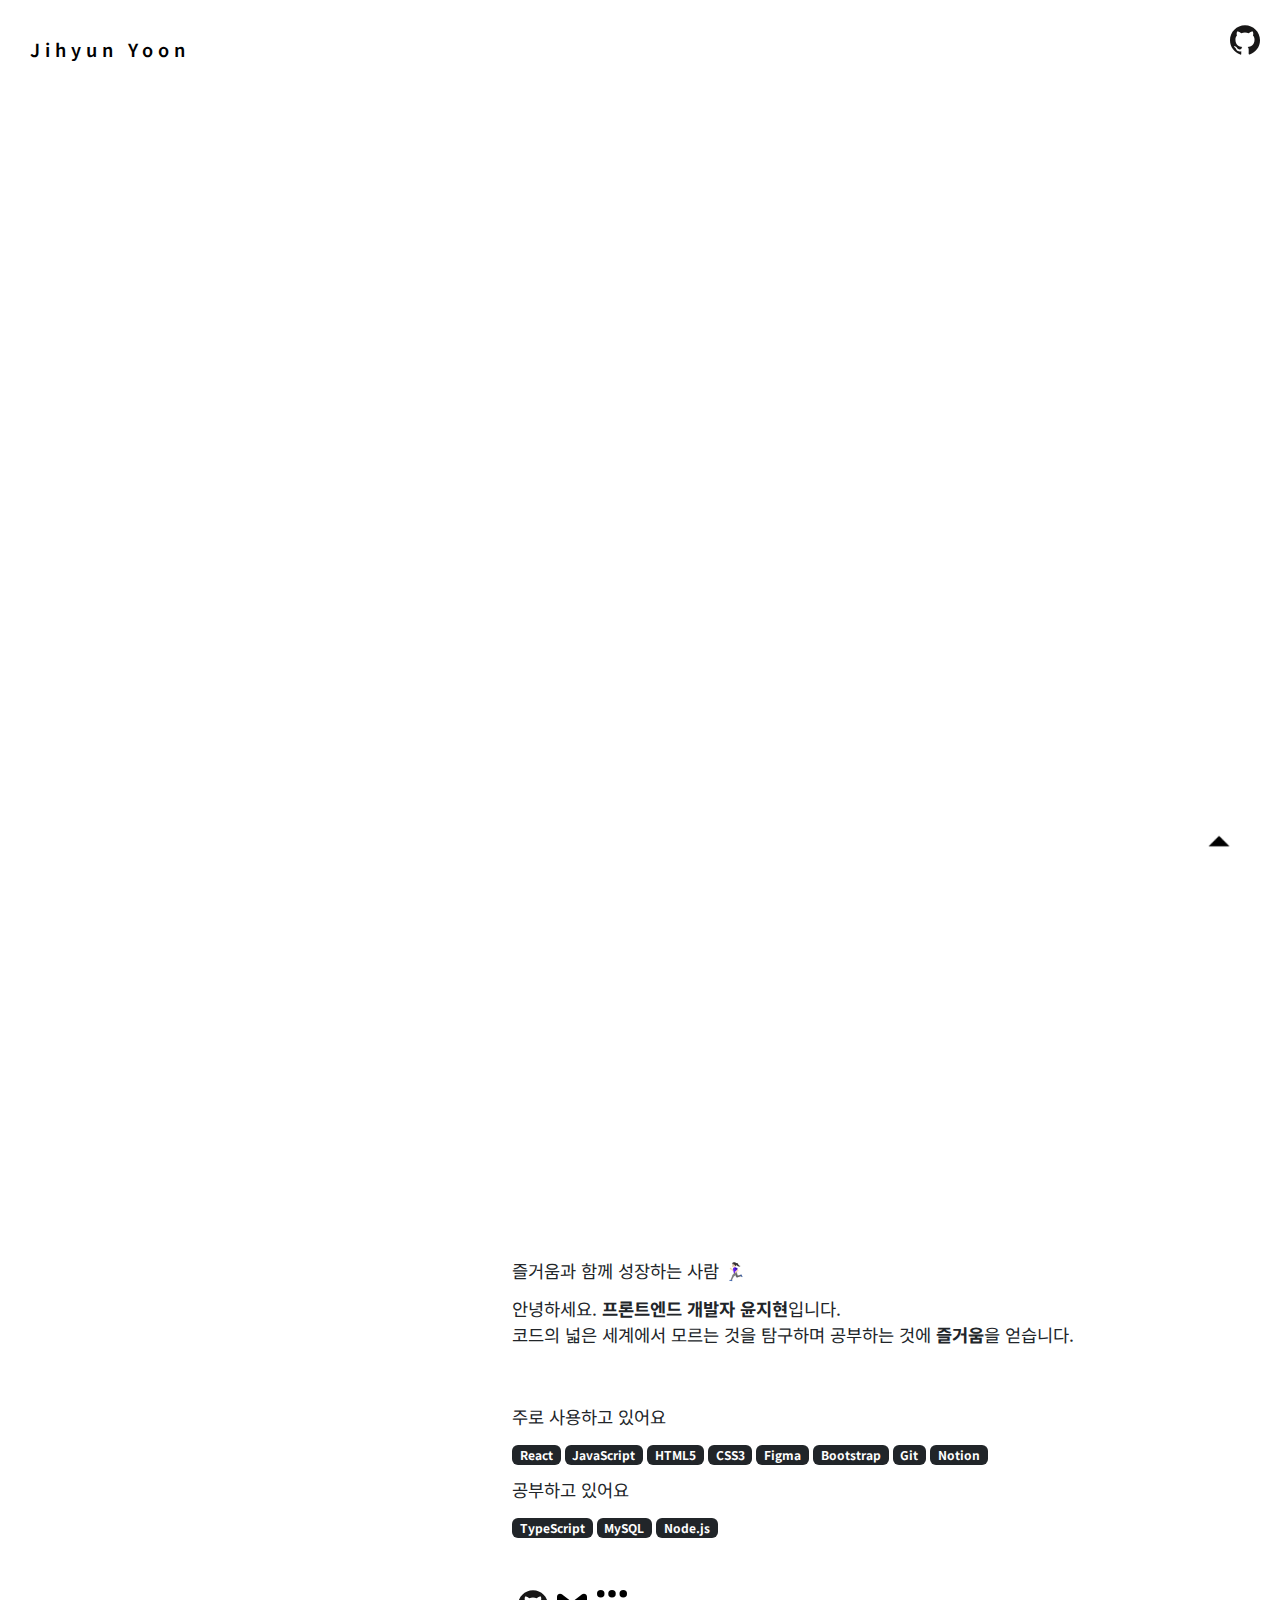
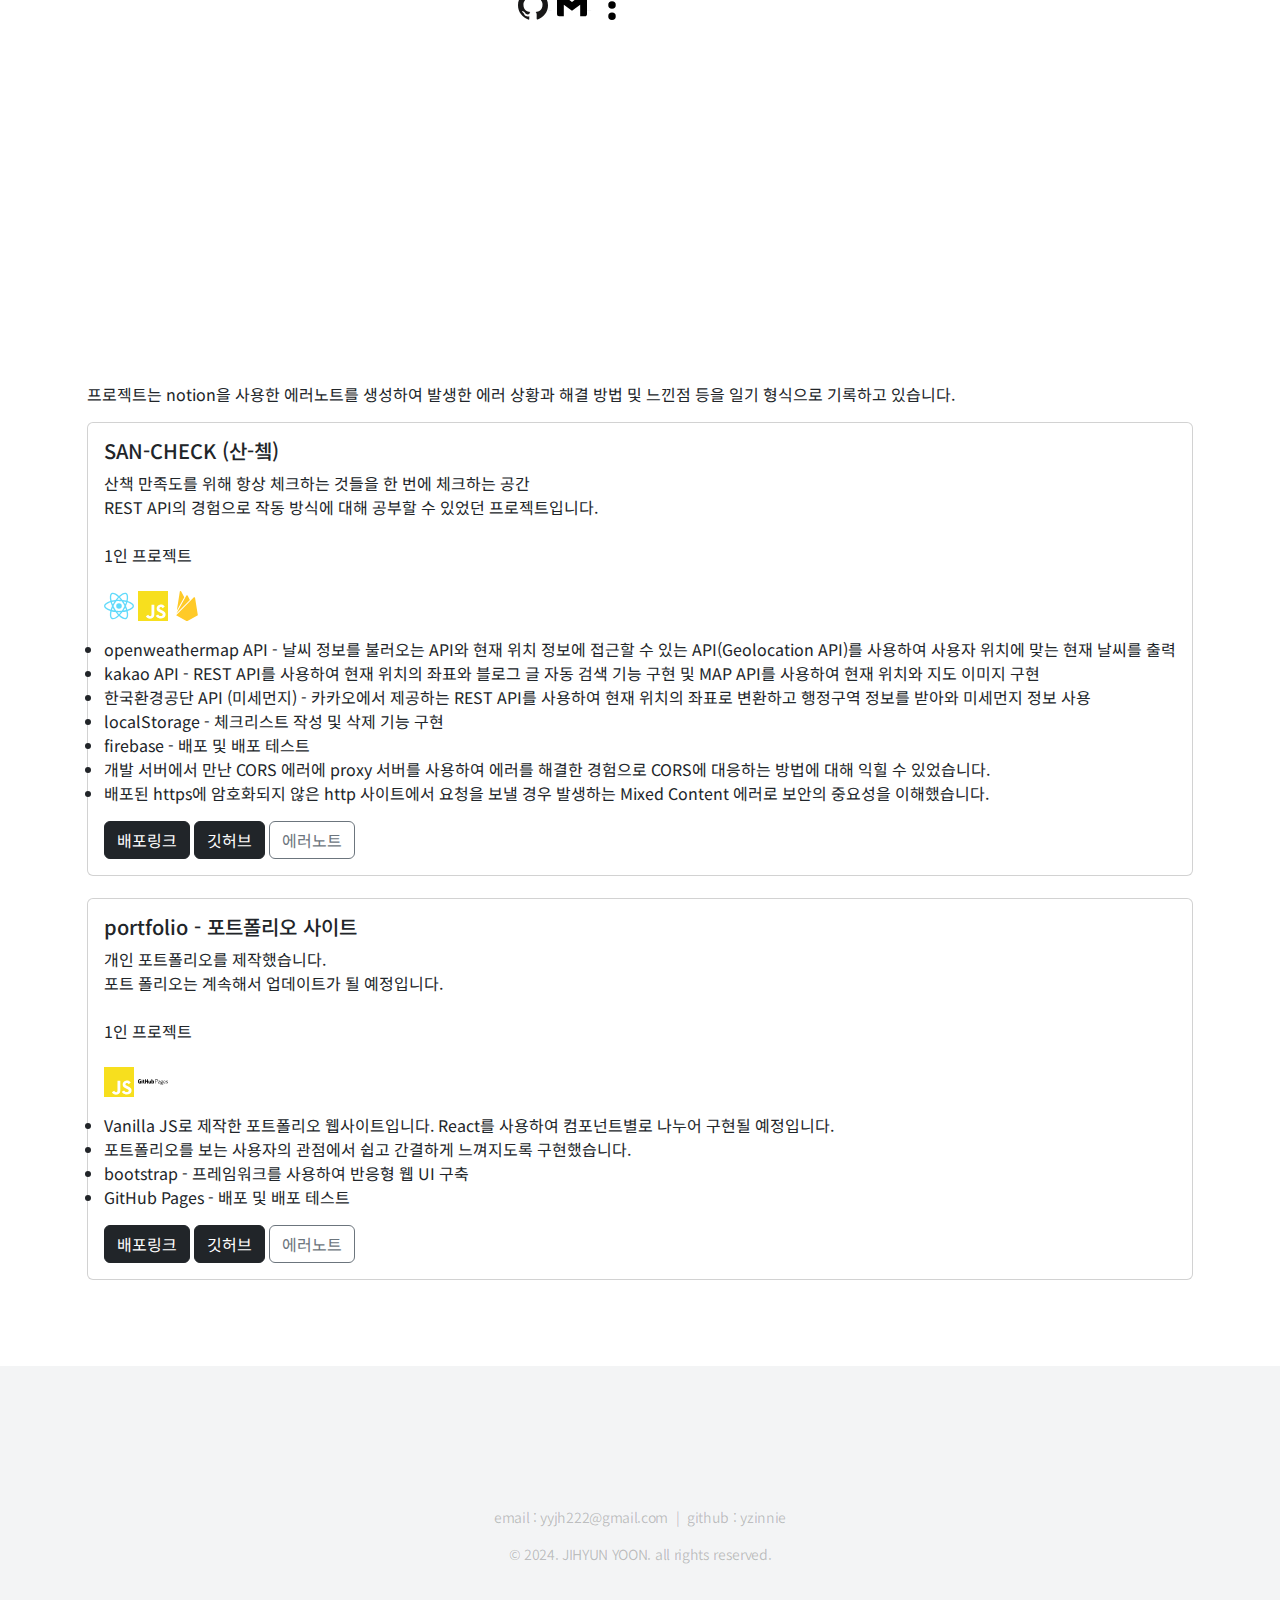
==== index.html @ cc46138b "💾 UPDATE - class 이름 수정" ====
<!DOCTYPE html>
<html lang="ko">
  <head>
    <meta charset="UTF-8" />
    <meta name="viewport" content="width=device-width, initial-scale=1.0" />
    <title>윤지현 포트폴리오</title>
    <link
      href="https://cdn.jsdelivr.net/npm/bootstrap@5.3.3/dist/css/bootstrap.min.css"
      rel="stylesheet"
      integrity="sha384-QWTKZyjpPEjISv5WaRU9OFeRpok6YctnYmDr5pNlyT2bRjXh0JMhjY6hW+ALEwIH"
      crossorigin="anonymous"
    />
    <link rel="stylesheet" href="./index.css" />
  </head>
  <body>
    <header class="header">
      <div id="header-main">
        <h1>
          <a href="./index.html">Jihyun Yoon</a>
        </h1>
      </div>
      <div id="menu">
        <ul>
          <li>
            <a href="https://github.com/yzinnie">
              <img src="./imgs/github-color.svg" alt="github-icon"
            /></a>
          </li>
        </ul>
      </div>
    </header>
    <div class="main">
      <div class="hello">
        <span>
          <h2>
            안녕하세요 👋🏻 <br /><br />
            프론트엔드 개발자 <br /><br />윤지현입니다 👩🏻‍💻
          </h2>
        </span>
      </div>

      <div id="info">
        <section>
          <h2>I am</h2>
          <p>즐거움과 함께 성장하는 사람 🏃🏻‍♀️</p>
          <p>
            안녕하세요. <b>프론트엔드 개발자 윤지현</b>입니다. <br />
            코드의 넓은 세계에서 모르는 것을 탐구하며 공부하는 것에
            <b>즐거움</b>을 얻습니다.
            <br />
          </p>
          <h2>skills</h2>
          <p>주로 사용하고 있어요</p>
          <span class="badge text-bg-dark">React</span>
          <span class="badge text-bg-dark">JavaScript</span>
          <span class="badge text-bg-dark">HTML5</span>
          <span class="badge text-bg-dark">CSS3</span>
          <span class="badge text-bg-dark">Figma</span>
          <span class="badge text-bg-dark">Bootstrap</span>
          <span class="badge text-bg-dark">Git</span>
          <span class="badge text-bg-dark">Notion</span>

          <p>공부하고 있어요</p>
          <span class="badge text-bg-dark">TypeScript</span>
          <span class="badge text-bg-dark">MySQL</span>
          <span class="badge text-bg-dark">Node.js</span>

          <h2>contact</h2>
          <a href="https://github.com/yzinnie">
            <svg
              fill="#181717"
              role="img"
              viewBox="0 0 24 24"
              xmlns="http://www.w3.org/2000/svg"
            >
              <title>GitHub</title>
              <path
                d="M12 .297c-6.63 0-12 5.373-12 12 0 5.303 3.438 9.8 8.205 11.385.6.113.82-.258.82-.577 0-.285-.01-1.04-.015-2.04-3.338.724-4.042-1.61-4.042-1.61C4.422 18.07 3.633 17.7 3.633 17.7c-1.087-.744.084-.729.084-.729 1.205.084 1.838 1.236 1.838 1.236 1.07 1.835 2.809 1.305 3.495.998.108-.776.417-1.305.76-1.605-2.665-.3-5.466-1.332-5.466-5.93 0-1.31.465-2.38 1.235-3.22-.135-.303-.54-1.523.105-3.176 0 0 1.005-.322 3.3 1.23.96-.267 1.98-.399 3-.405 1.02.006 2.04.138 3 .405 2.28-1.552 3.285-1.23 3.285-1.23.645 1.653.24 2.873.12 3.176.765.84 1.23 1.91 1.23 3.22 0 4.61-2.805 5.625-5.475 5.92.42.36.81 1.096.81 2.22 0 1.606-.015 2.896-.015 3.286 0 .315.21.69.825.57C20.565 22.092 24 17.592 24 12.297c0-6.627-5.373-12-12-12"
              />
            </svg>
          </a>
          <a href="mailto:yyjh222@gmail.com">
            <svg
              role="img"
              viewBox="0 0 24 24"
              xmlns="http://www.w3.org/2000/svg"
            >
              <title>Gmail</title>
              <path
                d="M24 5.457v13.909c0 .904-.732 1.636-1.636 1.636h-3.819V11.73L12 16.64l-6.545-4.91v9.273H1.636A1.636 1.636 0 0 1 0 19.366V5.457c0-2.023 2.309-3.178 3.927-1.964L5.455 4.64 12 9.548l6.545-4.91 1.528-1.145C21.69 2.28 24 3.434 24 5.457z"
              />
            </svg>
          </a>
          <a href="https://jinnie222.tistory.com/">
            <svg
              role="img"
              viewBox="0 0 24 24"
              xmlns="http://www.w3.org/2000/svg"
            >
              <title>Tistory</title>
              <path
                d="M0 3a3 3 0 1 0 6 0 3 3 0 0 0-6 0m9 18a3 3 0 1 0 6 0 3 3 0 0 0-6 0m0-9a3 3 0 1 0 6 0 3 3 0 0 0-6 0m0-9a3 3 0 1 0 6 0 3 3 0 0 0-6 0m9 0a3 3 0 1 0 6 0 3 3 0 0 0-6 0"
              />
            </svg>
          </a>
        </section>
      </div>

      <div id="project">
        <span>
          <h2>projects</h2>
          <br />
          <p>
            프로젝트는 notion을 사용한 에러노트를 생성하여 발생한 에러 상황과
            해결 방법 및 느낀점 등을 일기 형식으로 기록하고 있습니다.
          </p>
          <span id="card" class="card" style="width: 18rem flex-direction-row">
            <span class="card-body">
              <h5 class="card-title">SAN-CHECK (산-쳌)</h5>
              <p class="card-text">
                산책 만족도를 위해 항상 체크하는 것들을 한 번에 체크하는 공간
                <br />
                REST API의 경험으로 작동 방식에 대해 공부할 수 있었던
                프로젝트입니다.
                <br />
                <br />
                1인 프로젝트
                <br />
                <br />
                <svg
                  fill="#61DAFB"
                  role="img"
                  viewBox="0 0 24 24"
                  xmlns="http://www.w3.org/2000/svg"
                >
                  <title>React</title>
                  <path
                    d="M14.23 12.004a2.236 2.236 0 0 1-2.235 2.236 2.236 2.236 0 0 1-2.236-2.236 2.236 2.236 0 0 1 2.235-2.236 2.236 2.236 0 0 1 2.236 2.236zm2.648-10.69c-1.346 0-3.107.96-4.888 2.622-1.78-1.653-3.542-2.602-4.887-2.602-.41 0-.783.093-1.106.278-1.375.793-1.683 3.264-.973 6.365C1.98 8.917 0 10.42 0 12.004c0 1.59 1.99 3.097 5.043 4.03-.704 3.113-.39 5.588.988 6.38.32.187.69.275 1.102.275 1.345 0 3.107-.96 4.888-2.624 1.78 1.654 3.542 2.603 4.887 2.603.41 0 .783-.09 1.106-.275 1.374-.792 1.683-3.263.973-6.365C22.02 15.096 24 13.59 24 12.004c0-1.59-1.99-3.097-5.043-4.032.704-3.11.39-5.587-.988-6.38-.318-.184-.688-.277-1.092-.278zm-.005 1.09v.006c.225 0 .406.044.558.127.666.382.955 1.835.73 3.704-.054.46-.142.945-.25 1.44-.96-.236-2.006-.417-3.107-.534-.66-.905-1.345-1.727-2.035-2.447 1.592-1.48 3.087-2.292 4.105-2.295zm-9.77.02c1.012 0 2.514.808 4.11 2.28-.686.72-1.37 1.537-2.02 2.442-1.107.117-2.154.298-3.113.538-.112-.49-.195-.964-.254-1.42-.23-1.868.054-3.32.714-3.707.19-.09.4-.127.563-.132zm4.882 3.05c.455.468.91.992 1.36 1.564-.44-.02-.89-.034-1.345-.034-.46 0-.915.01-1.36.034.44-.572.895-1.096 1.345-1.565zM12 8.1c.74 0 1.477.034 2.202.093.406.582.802 1.203 1.183 1.86.372.64.71 1.29 1.018 1.946-.308.655-.646 1.31-1.013 1.95-.38.66-.773 1.288-1.18 1.87-.728.063-1.466.098-2.21.098-.74 0-1.477-.035-2.202-.093-.406-.582-.802-1.204-1.183-1.86-.372-.64-.71-1.29-1.018-1.946.303-.657.646-1.313 1.013-1.954.38-.66.773-1.286 1.18-1.868.728-.064 1.466-.098 2.21-.098zm-3.635.254c-.24.377-.48.763-.704 1.16-.225.39-.435.782-.635 1.174-.265-.656-.49-1.31-.676-1.947.64-.15 1.315-.283 2.015-.386zm7.26 0c.695.103 1.365.23 2.006.387-.18.632-.405 1.282-.66 1.933-.2-.39-.41-.783-.64-1.174-.225-.392-.465-.774-.705-1.146zm3.063.675c.484.15.944.317 1.375.498 1.732.74 2.852 1.708 2.852 2.476-.005.768-1.125 1.74-2.857 2.475-.42.18-.88.342-1.355.493-.28-.958-.646-1.956-1.1-2.98.45-1.017.81-2.01 1.085-2.964zm-13.395.004c.278.96.645 1.957 1.1 2.98-.45 1.017-.812 2.01-1.086 2.964-.484-.15-.944-.318-1.37-.5-1.732-.737-2.852-1.706-2.852-2.474 0-.768 1.12-1.742 2.852-2.476.42-.18.88-.342 1.356-.494zm11.678 4.28c.265.657.49 1.312.676 1.948-.64.157-1.316.29-2.016.39.24-.375.48-.762.705-1.158.225-.39.435-.788.636-1.18zm-9.945.02c.2.392.41.783.64 1.175.23.39.465.772.705 1.143-.695-.102-1.365-.23-2.006-.386.18-.63.406-1.282.66-1.933zM17.92 16.32c.112.493.2.968.254 1.423.23 1.868-.054 3.32-.714 3.708-.147.09-.338.128-.563.128-1.012 0-2.514-.807-4.11-2.28.686-.72 1.37-1.536 2.02-2.44 1.107-.118 2.154-.3 3.113-.54zm-11.83.01c.96.234 2.006.415 3.107.532.66.905 1.345 1.727 2.035 2.446-1.595 1.483-3.092 2.295-4.11 2.295-.22-.005-.406-.05-.553-.132-.666-.38-.955-1.834-.73-3.703.054-.46.142-.944.25-1.438zm4.56.64c.44.02.89.034 1.345.034.46 0 .915-.01 1.36-.034-.44.572-.895 1.095-1.345 1.565-.455-.47-.91-.993-1.36-1.565z"
                  />
                </svg>
                <svg
                  fill="#F7DF1E"
                  role="img"
                  viewBox="0 0 24 24"
                  xmlns="http://www.w3.org/2000/svg"
                >
                  <title>JavaScript</title>
                  <path
                    d="M0 0h24v24H0V0zm22.034 18.276c-.175-1.095-.888-2.015-3.003-2.873-.736-.345-1.554-.585-1.797-1.14-.091-.33-.105-.51-.046-.705.15-.646.915-.84 1.515-.66.39.12.75.42.976.9 1.034-.676 1.034-.676 1.755-1.125-.27-.42-.404-.601-.586-.78-.63-.705-1.469-1.065-2.834-1.034l-.705.089c-.676.165-1.32.525-1.71 1.005-1.14 1.291-.811 3.541.569 4.471 1.365 1.02 3.361 1.244 3.616 2.205.24 1.17-.87 1.545-1.966 1.41-.811-.18-1.26-.586-1.755-1.336l-1.83 1.051c.21.48.45.689.81 1.109 1.74 1.756 6.09 1.666 6.871-1.004.029-.09.24-.705.074-1.65l.046.067zm-8.983-7.245h-2.248c0 1.938-.009 3.864-.009 5.805 0 1.232.063 2.363-.138 2.711-.33.689-1.18.601-1.566.48-.396-.196-.597-.466-.83-.855-.063-.105-.11-.196-.127-.196l-1.825 1.125c.305.63.75 1.172 1.324 1.517.855.51 2.004.675 3.207.405.783-.226 1.458-.691 1.811-1.411.51-.93.402-2.07.397-3.346.012-2.054 0-4.109 0-6.179l.004-.056z"
                  />
                </svg>
                <svg
                  fill="#FFCA28"
                  role="img"
                  viewBox="0 0 24 24"
                  xmlns="http://www.w3.org/2000/svg"
                >
                  <title>Firebase</title>
                  <path
                    d="M3.89 15.672L6.255.461A.542.542 0 017.27.288l2.543 4.771zm16.794 3.692l-2.25-14a.54.54 0 00-.919-.295L3.316 19.365l7.856 4.427a1.621 1.621 0 001.588 0zM14.3 7.147l-1.82-3.482a.542.542 0 00-.96 0L3.53 17.984z"
                  />
                </svg>
                <li>
                  openweathermap API - 날씨 정보를 불러오는 API와 현재 위치
                  정보에 접근할 수 있는 API(Geolocation API)를 사용하여 사용자
                  위치에 맞는 현재 날씨를 출력
                </li>
                <li>
                  kakao API - REST API를 사용하여 현재 위치의 좌표와 블로그 글
                  자동 검색 기능 구현 및 MAP API를 사용하여 현재 위치와 지도
                  이미지 구현
                </li>
                <li>
                  한국환경공단 API (미세먼지) - 카카오에서 제공하는 REST API를
                  사용하여 현재 위치의 좌표로 변환하고 행정구역 정보를 받아와
                  미세먼지 정보 사용
                </li>
                <li>localStorage - 체크리스트 작성 및 삭제 기능 구현</li>
                <li>firebase - 배포 및 배포 테스트</li>
                <li>
                  개발 서버에서 만난 CORS 에러에 proxy 서버를 사용하여 에러를
                  해결한 경험으로 CORS에 대응하는 방법에 대해 익힐 수
                  있었습니다.
                </li>
                <li>
                  배포된 https에 암호화되지 않은 http 사이트에서 요청을 보낼
                  경우 발생하는 Mixed Content 에러로 보안의 중요성을
                  이해했습니다.
                </li>
              </p>
              <a href="https://san-check.web.app/" class="btn btn-dark"
                >배포링크</a
              >
              <a
                href="https://github.com/yzinnie/SAN-CHECK"
                class="btn btn-dark"
                >깃허브</a
              >
              <a
                href="https://yyjh222.notion.site/SAN-CHECK-7f7bf17ec21641469f3942ad3ee4b576?pvs=4"
                class="btn btn-outline-secondary"
                disabled
                >에러노트</a
              >
            </span>
          </span>

          <span id="card" class="card" style="width: 18rem flex-direction-row">
            <span class="card-body">
              <h5 class="card-title">portfolio - 포트폴리오 사이트</h5>
              <p class="card-text">
                개인 포트폴리오를 제작했습니다.
                <br />
                포트 폴리오는 계속해서 업데이트가 될 예정입니다.
                <br />
                <br />
                1인 프로젝트
                <br />
                <br />
                <svg
                  fill="#F7DF1E"
                  role="img"
                  viewBox="0 0 24 24"
                  xmlns="http://www.w3.org/2000/svg"
                >
                  <title>JavaScript</title>
                  <path
                    d="M0 0h24v24H0V0zm22.034 18.276c-.175-1.095-.888-2.015-3.003-2.873-.736-.345-1.554-.585-1.797-1.14-.091-.33-.105-.51-.046-.705.15-.646.915-.84 1.515-.66.39.12.75.42.976.9 1.034-.676 1.034-.676 1.755-1.125-.27-.42-.404-.601-.586-.78-.63-.705-1.469-1.065-2.834-1.034l-.705.089c-.676.165-1.32.525-1.71 1.005-1.14 1.291-.811 3.541.569 4.471 1.365 1.02 3.361 1.244 3.616 2.205.24 1.17-.87 1.545-1.966 1.41-.811-.18-1.26-.586-1.755-1.336l-1.83 1.051c.21.48.45.689.81 1.109 1.74 1.756 6.09 1.666 6.871-1.004.029-.09.24-.705.074-1.65l.046.067zm-8.983-7.245h-2.248c0 1.938-.009 3.864-.009 5.805 0 1.232.063 2.363-.138 2.711-.33.689-1.18.601-1.566.48-.396-.196-.597-.466-.83-.855-.063-.105-.11-.196-.127-.196l-1.825 1.125c.305.63.75 1.172 1.324 1.517.855.51 2.004.675 3.207.405.783-.226 1.458-.691 1.811-1.411.51-.93.402-2.07.397-3.346.012-2.054 0-4.109 0-6.179l.004-.056z"
                  />
                </svg>
                <svg
                  role="img"
                  viewBox="0 0 24 24"
                  xmlns="http://www.w3.org/2000/svg"
                >
                  <title>GitHub Pages</title>
                  <path
                    d="M14.088 13.126h-.296V9.858h.998c.815 0 1.094.47 1.094.98s-.28.98-1.094.98h-.701v1.308zm0-1.582h.74a.642.642 0 0 0 .733-.705.642.642 0 0 0-.732-.706h-.741zm2.881-.37a1.913 1.913 0 0 0-.653.11v-.262a1.756 1.756 0 0 1 .653-.118c.654 0 .824.297.824.732v1.49h-.17l-.066-.174a1.143 1.143 0 0 1-.657.218.663.663 0 0 1-.763-.702c0-.37.205-.645.776-.68l.575-.035v-.122c0-.318-.113-.457-.519-.457zm-.078.85c-.31.03-.445.192-.445.445 0 .196.048.431.462.431a1.056 1.056 0 0 0 .58-.174v-.758zm1.86.493a.252.252 0 0 0-.083.16c0 .11.053.158.166.17l.74.088c.41.044.598.205.598.584 0 .532-.532.74-1.133.74-.61 0-.976-.178-.976-.657a.609.609 0 0 1 .449-.575v-.005a.321.321 0 0 1-.14-.287.392.392 0 0 1 .166-.297.746.746 0 0 1-.349-.714c0-.449.192-.82.85-.82a1.36 1.36 0 0 1 .349.044h.74v.165l-.365.105a.908.908 0 0 1 .126.505c0 .449-.192.82-.85.82a1.397 1.397 0 0 1-.288-.027zm.127.588c-.288.065-.532.2-.532.48 0 .322.244.413.693.413.435 0 .845-.109.845-.48 0-.221-.105-.309-.37-.34zm.727-1.381c0-.288-.056-.554-.566-.554-.51 0-.567.266-.567.554 0 .288.057.553.567.553.51 0 .566-.266.566-.554zm1.637-.82c.74 0 .828.506.828 1.133v.14h-1.438c.018.379.118.723.61.723a1.665 1.665 0 0 0 .719-.122v.261a1.765 1.765 0 0 1-.719.131c-.736 0-.915-.505-.915-1.133s.179-1.133.915-1.133zm-.61 1.024h1.133c0-.387-.022-.753-.523-.753-.506 0-.597.36-.61.753zm2.601-.052c.619.057.767.266.767.623 0 .336-.213.671-.876.671a2.147 2.147 0 0 1-.649-.109V12.8a1.924 1.924 0 0 0 .654.1c.453 0 .575-.192.575-.397 0-.2-.061-.34-.492-.374-.632-.057-.763-.28-.763-.58 0-.31.2-.645.815-.645a1.627 1.627 0 0 1 .627.11v.26a1.799 1.799 0 0 0-.631-.1c-.432 0-.523.162-.523.376 0 .19.078.29.496.326zm-20.787-.659H1.38a.05.05 0 0 0-.05.05v.522a.05.05 0 0 0 .05.05h.416v.649a1.267 1.267 0 0 1-.351.032c-.305 0-.731-.112-.731-1.048s.443-1.06.86-1.06a1.69 1.69 0 0 1 .614.094.05.05 0 0 0 .06-.05l.12-.504a.047.047 0 0 0-.02-.039 1.715 1.715 0 0 0-.903-.165C.73 9.748 0 10.05 0 11.508s.837 1.675 1.542 1.675a1.736 1.736 0 0 0 .938-.25.043.043 0 0 0 .016-.038v-1.628a.05.05 0 0 0-.05-.05zm5.545-1.294a.05.05 0 0 0-.05-.05H7.34a.05.05 0 0 0-.05.05v1.161h-.936V9.923a.05.05 0 0 0-.05-.05h-.6a.05.05 0 0 0-.05.05v3.145a.05.05 0 0 0 .05.05h.6a.05.05 0 0 0 .05-.05v-1.345h.937l-.002 1.345a.05.05 0 0 0 .05.05h.603a.05.05 0 0 0 .05-.05zm-4.389.412a.388.388 0 1 0-.387.392.39.39 0 0 0 .387-.392zm-.042 2.068v-1.451a.05.05 0 0 0-.05-.05h-.6a.057.057 0 0 0-.051.056v2.08c0 .06.038.079.087.079h.54c.06 0 .074-.03.074-.08zm6.764-1.497h-.597a.05.05 0 0 0-.05.05v1.542a.673.673 0 0 1-.367.11c-.215 0-.272-.097-.272-.307v-1.344a.05.05 0 0 0-.05-.05h-.604a.05.05 0 0 0-.05.05v1.446c0 .626.348.779.828.779a1.398 1.398 0 0 0 .71-.217 1.274 1.274 0 0 0 .022.128.052.052 0 0 0 .044.027l.385-.002a.05.05 0 0 0 .05-.05v-2.112a.05.05 0 0 0-.05-.05zm1.662-.07a1.121 1.121 0 0 0-.569.15V9.923a.05.05 0 0 0-.05-.05h-.602a.05.05 0 0 0-.05.05v3.145a.05.05 0 0 0 .05.05h.418a.05.05 0 0 0 .044-.027.973.973 0 0 0 .025-.144 1.08 1.08 0 0 0 .713.233c.548 0 .862-.278.862-1.248s-.502-1.095-.841-1.095zm-.235 1.771a.716.716 0 0 1-.347-.1v-.996a.793.793 0 0 1 .308-.1c.215-.019.422.046.422.558 0 .54-.094.647-.383.639zm-6.475-1.706h-.45l-.002-.595c0-.023-.011-.034-.037-.034h-.615c-.024 0-.036.01-.036.033v.615l-.33.08a.05.05 0 0 0-.035.048v.387a.05.05 0 0 0 .05.05h.315v.93c0 .692.484.76.812.76a1.375 1.375 0 0 0 .357-.06.046.046 0 0 0 .028-.044l.001-.426a.05.05 0 0 0-.05-.05c-.026 0-.094.01-.163.01-.221 0-.296-.102-.296-.236v-.884h.451a.05.05 0 0 0 .05-.05v-.484a.05.05 0 0 0-.05-.05z"
                  />
                </svg>
                <li>
                  Vanilla JS로 제작한 포트폴리오 웹사이트입니다. React를
                  사용하여 컴포넌트별로 나누어 구현될 예정입니다.
                </li>
                <li>
                  포트폴리오를 보는 사용자의 관점에서 쉽고 간결하게 느껴지도록
                  구현했습니다.
                </li>
                <li>bootstrap - 프레임워크를 사용하여 반응형 웹 UI 구축</li>
                <li>GitHub Pages - 배포 및 배포 테스트</li>
              </p>
              <a href="" class="btn btn-dark">배포링크</a>
              <a
                href="https://github.com/yzinnie/portfolio"
                class="btn btn-dark"
                >깃허브</a
              >
              <a
                href="https://yyjh222.notion.site/portfolio-6dde0b0cf206430b8c2ea227010cffe8?pvs=4"
                class="btn btn-outline-secondary"
                disabled
                >에러노트</a
              >
            </span>
          </span>
        </span>
      </div>
      <footer class="footer">
        <h2>방문해 주시고 마지막까지 읽어주셔서 감사드립니다.</h2>
        <h2>
          새로운 환경과 기술에 도전하며 코드를 작성하면서 느끼는 즐거움을 오래
          간직할 수 있도록 노력하겠습니다.
        </h2>
        <br />
        <p>
          <span>email : yyjh222@gmail.com</span> <i>|</i>
          <span> github : yzinnie</span>
        </p>
        <p>© 2024. JIHYUN YOON. all rights reserved.</p>
      </footer>
    </div>

    <div class="top-btn"></div>
    <script
      src="https://cdn.jsdelivr.net/npm/bootstrap@5.3.3/dist/js/bootstrap.bundle.min.js"
      integrity="sha384-YvpcrYf0tY3lHB60NNkmXc5s9fDVZLESaAA55NDzOxhy9GkcIdslK1eN7N6jIeHz"
      crossorigin="anonymous"
    ></script>
    <script src="./js/main.js"></script>
    <script src="./js/header.js"></script>
  </body>
</html>
---- index.css ----
@import url('https://fonts.googleapis.com/css2?family=Galada&family=Noto+Sans+KR:wght@100..900&display=swap');

* {
  font-family: 'Noto Sans KR', sans-serif;
  font-optical-sizing: auto;
  font-style: normal;
}

h2 {
  transform: translateY(-50%);
  opacity: 0;
  transition: 0.9s;
}

h2.active {
  transform: translateY(0);
  opacity: 1;
}

#info {
  display: block;
  background: url(./imgs/img3.jpg) no-repeat;
  background-attachment: fixed;
  background-size: contain;
  width: 100%;
  height: 100%;
  padding-top: 10%;
}

#info p {
  font-size: 110%;
  margin-top: 2%;
  margin-bottom: 2%;
}

#info h2 {
  font-size: 110%;
  margin-top: 4%;
}

#info section {
  width: fit-content;
  position: absolute;
  left: 40%;
  bottom: 20%;
  text-align: start;
}

#info a {
  color: #f3f4f5;
}

#info svg {
  width: 30px;
  margin-left: 1%;
}

/* ----------- */

.main {
  height: 100vh;
}

.main div {
  display: flex;
  flex-direction: row;
  align-items: center;
  position: relative;
}

#project {
  width: 100%;
  align-items: baseline;
  justify-content: center;
  padding-top: 120px;
  padding-left: 5%;
  padding-right: 5%;
  padding-bottom: 5%;
}

#project h2 {
  font-size: 25px;
}

.card {
  margin-bottom: 2%;
}

.card-text svg {
  width: 30px;
}

/* 헤더 */

.header {
  display: flex;
  flex-direction: row;
  align-items: center;
  justify-content: space-between;
  position: fixed;
  z-index: 100;
  top: 0;
  left: 0;
  width: 100%;
  height: 95px;
  transition: margin-top 0.2s linear 0.1s;
  background-color: #fff;
}

#header-main a {
  display: inline-block;
  letter-spacing: 5px;
  padding: 10px 20px 10px 30px;
  font-size: 18px;
  font-weight: 600;
  text-decoration: none;
  color: #000000;
}

#menu ul {
  list-style: none;
  padding-right: 20px;
}

#menu li img {
  width: 30px;
}

.header.header-hide {
  margin-top: -95px;
}

.hello {
  padding-left: 10%;
  width: 100%;
  height: 100%;
}

/*up버튼*/

.top-btn {
  position: fixed;
  bottom: 40px;
  right: 41px;
  width: 40px;
  height: 40px;
  background: #ffffff00;
  background-size: 50px;
  background-position: center;
  background-image: url('./imgs/menu-up.png');
  cursor: pointer;
}

/*footer*/

.footer {
  padding-top: 60px;
  padding-right: 24px;
  padding-bottom: 85px;
  padding-left: 24px;
  display: block;
  color: #37373a;
  letter-spacing: -0.02em;
  background-color: #f3f4f5;
  text-align: center;
}

.footer i {
  font-style: normal;
  display: inline-block;
  margin: 0 4px;
}

.footer svg {
  width: 30px;
}

.footer h2 {
  font-size: 17px;
}

.footer p {
  font-size: 14px;
  color: rgba(0, 0, 0, 0.23);
}

/* 모드 설정 */
.day {
  background: white;
}

.night {
  background: black;
  color: white;
}

@media (max-width: 480px) {
  #main-image {
    padding-top: 0;
  }
  #main-image section {
    background-color: #ffffffa9;
    font-size: 15px;
    padding: 10%;
    padding-bottom: 150%;
    position: static;
  }
  .footer h2 {
    font-size: 90%;
  }
}
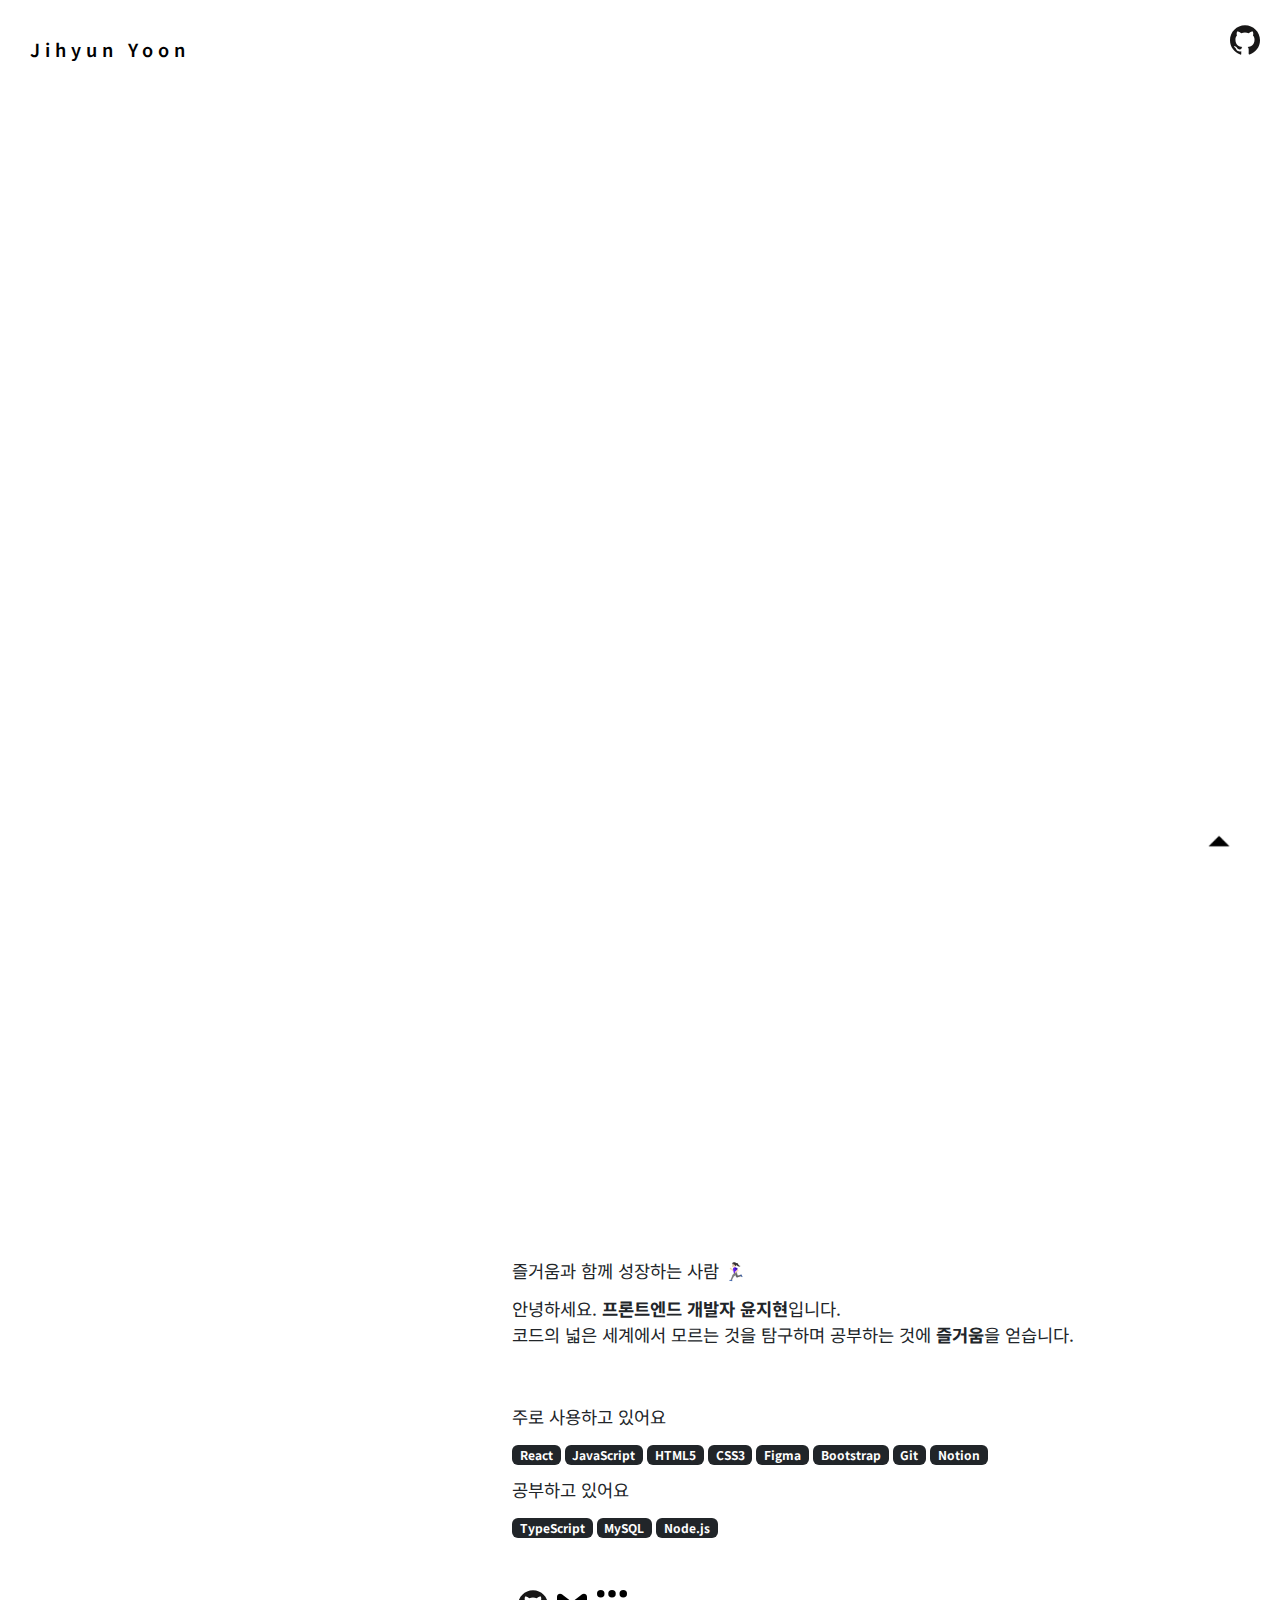
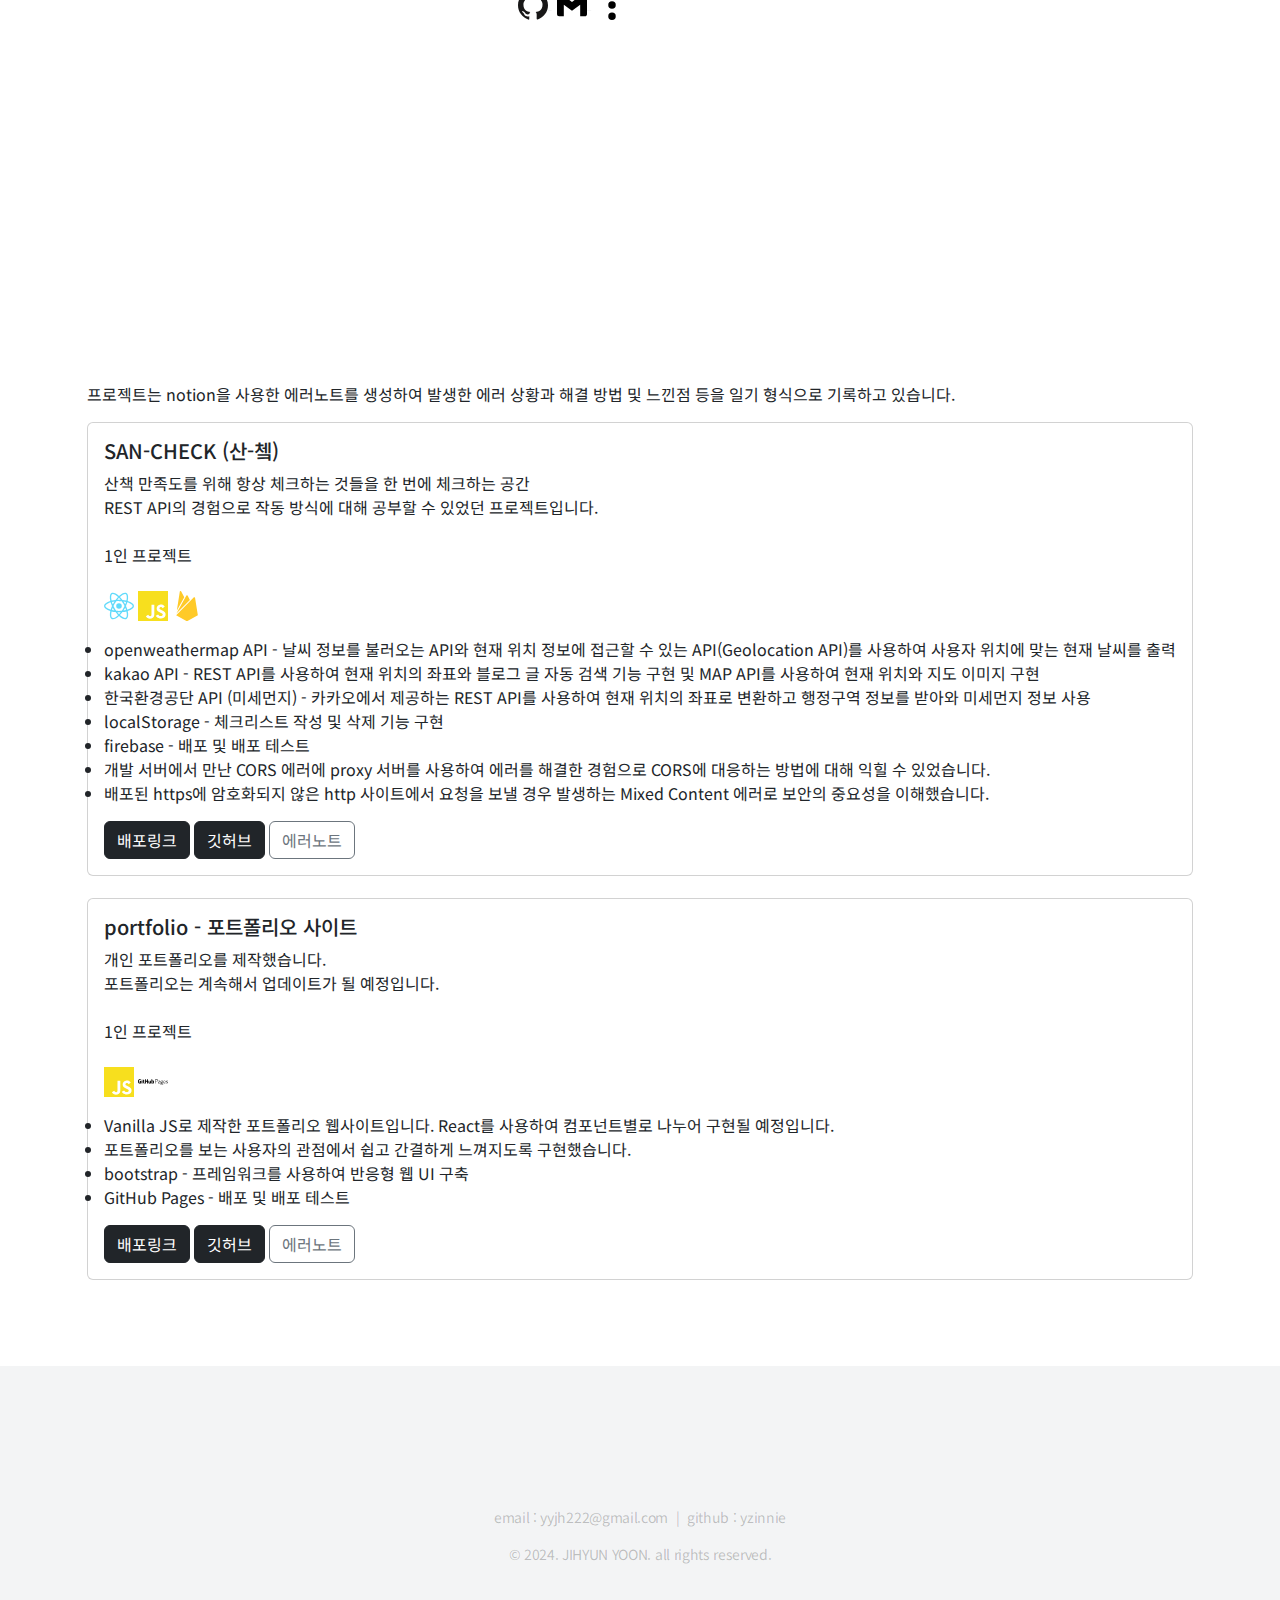
==== commit 4a91a72b: "Merge branch 'main' of https://github.com/yzinnie/JSportfolio" ====
--- a/index.html
+++ b/index.html
@@ -211,7 +211,7 @@
               <p class="card-text">
                 개인 포트폴리오를 제작했습니다.
                 <br />
-                포트 폴리오는 계속해서 업데이트가 될 예정입니다.
+                포트폴리오는 계속해서 업데이트가 될 예정입니다.
                 <br />
                 <br />
                 1인 프로젝트
@@ -266,7 +266,7 @@
         </span>
       </div>
       <footer class="footer">
-        <h2>방문해 주시고 마지막까지 읽어주셔서 감사드립니다.</h2>
+        <h2>방문해 주시고 긴 글 읽어주셔서 감사드립니다.</h2>
         <h2>
           새로운 환경과 기술에 도전하며 코드를 작성하면서 느끼는 즐거움을 오래
           간직할 수 있도록 노력하겠습니다.
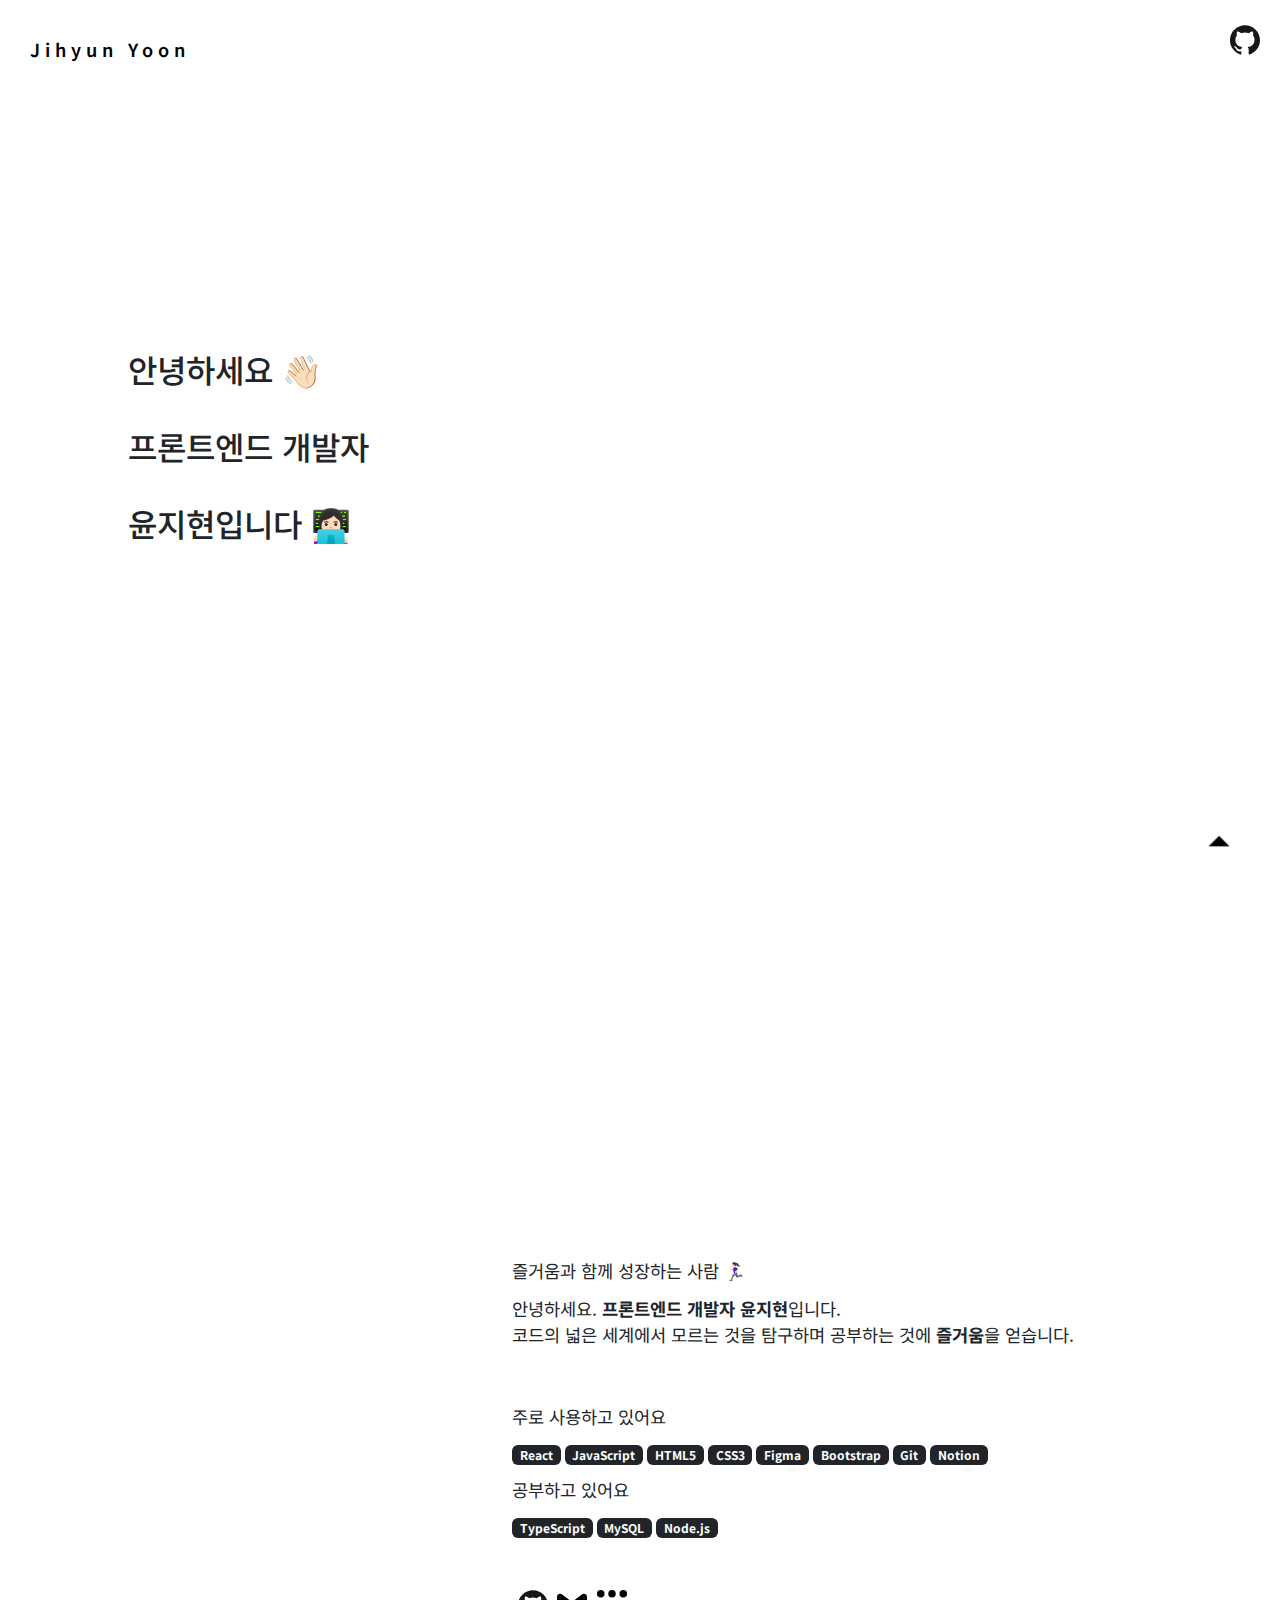
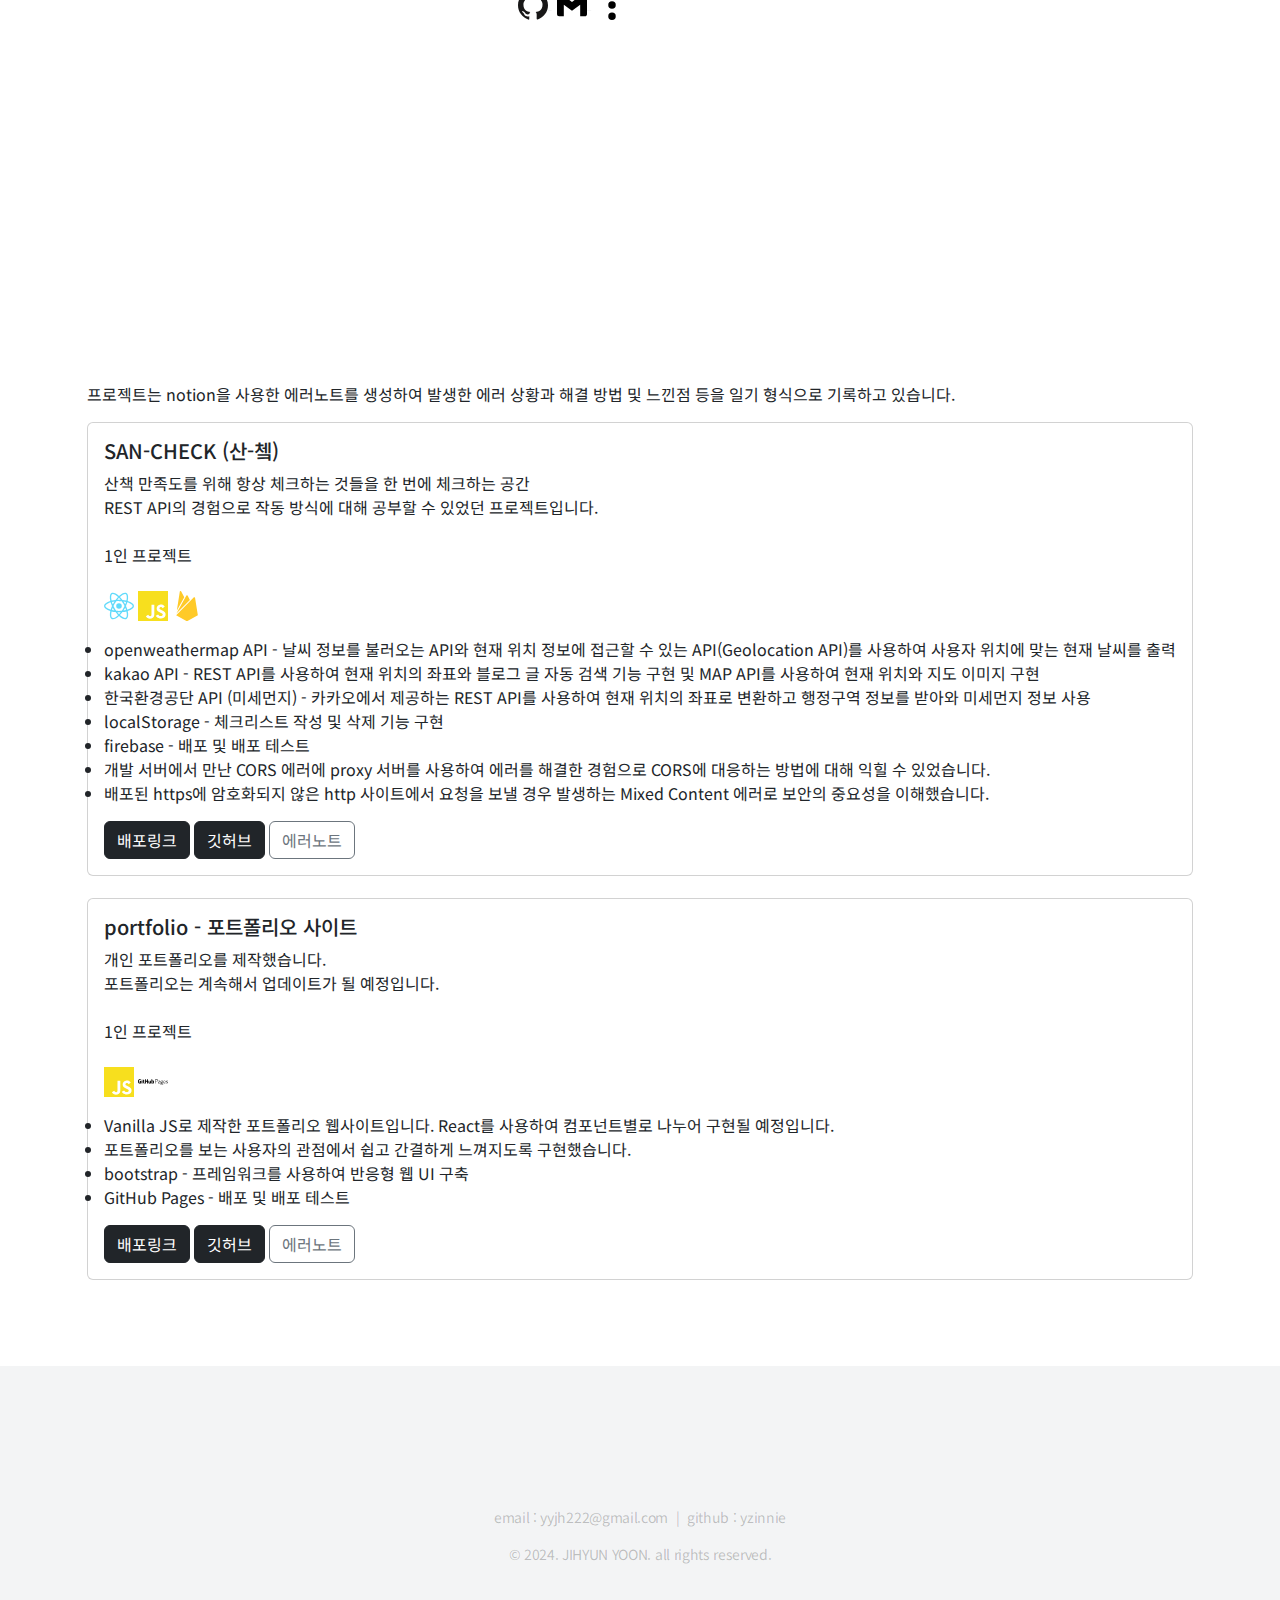
==== commit 13e12977: "폴더명 변경" ====
--- a/index.html
+++ b/index.html
@@ -286,7 +286,7 @@
       integrity="sha384-YvpcrYf0tY3lHB60NNkmXc5s9fDVZLESaAA55NDzOxhy9GkcIdslK1eN7N6jIeHz"
       crossorigin="anonymous"
     ></script>
-    <script src="./js/main.js"></script>
-    <script src="./js/header.js"></script>
+    <script src="./JS/main.js"></script>
+    <script src="./JS/header.js"></script>
   </body>
 </html>
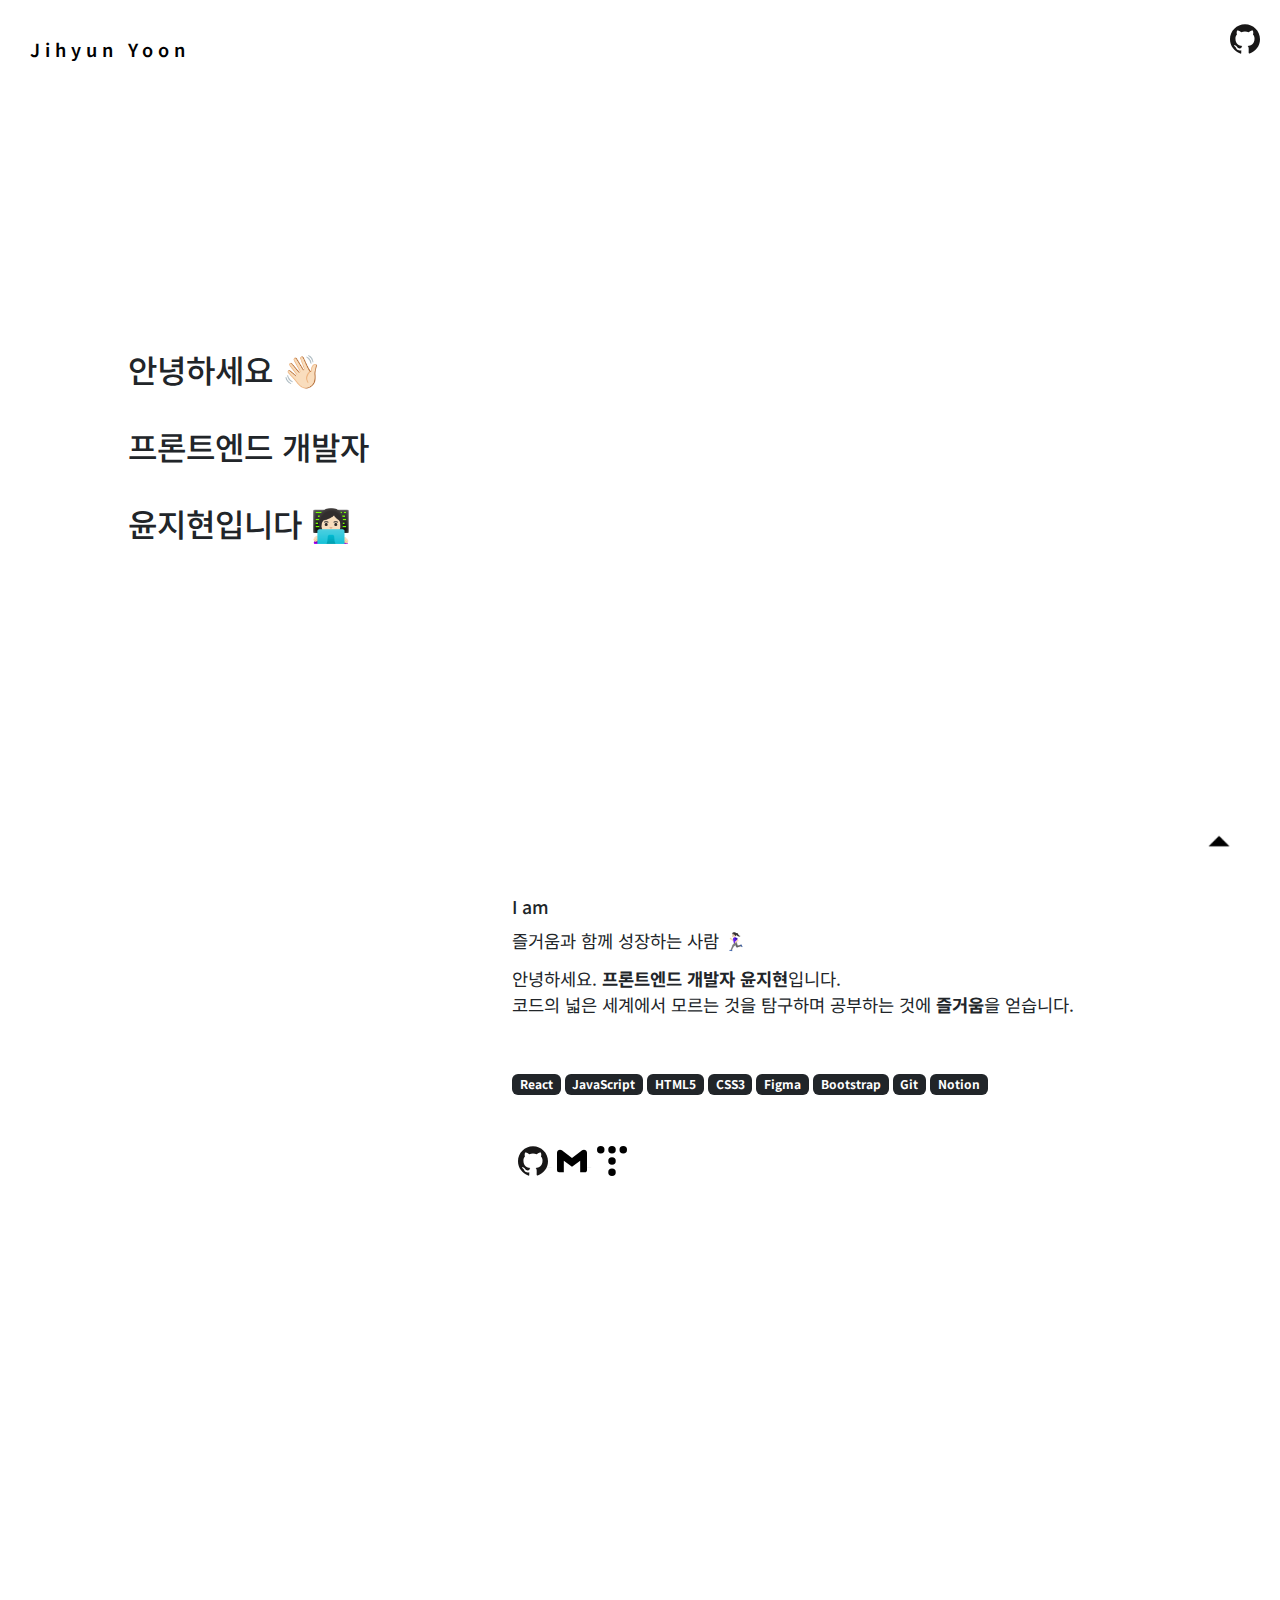
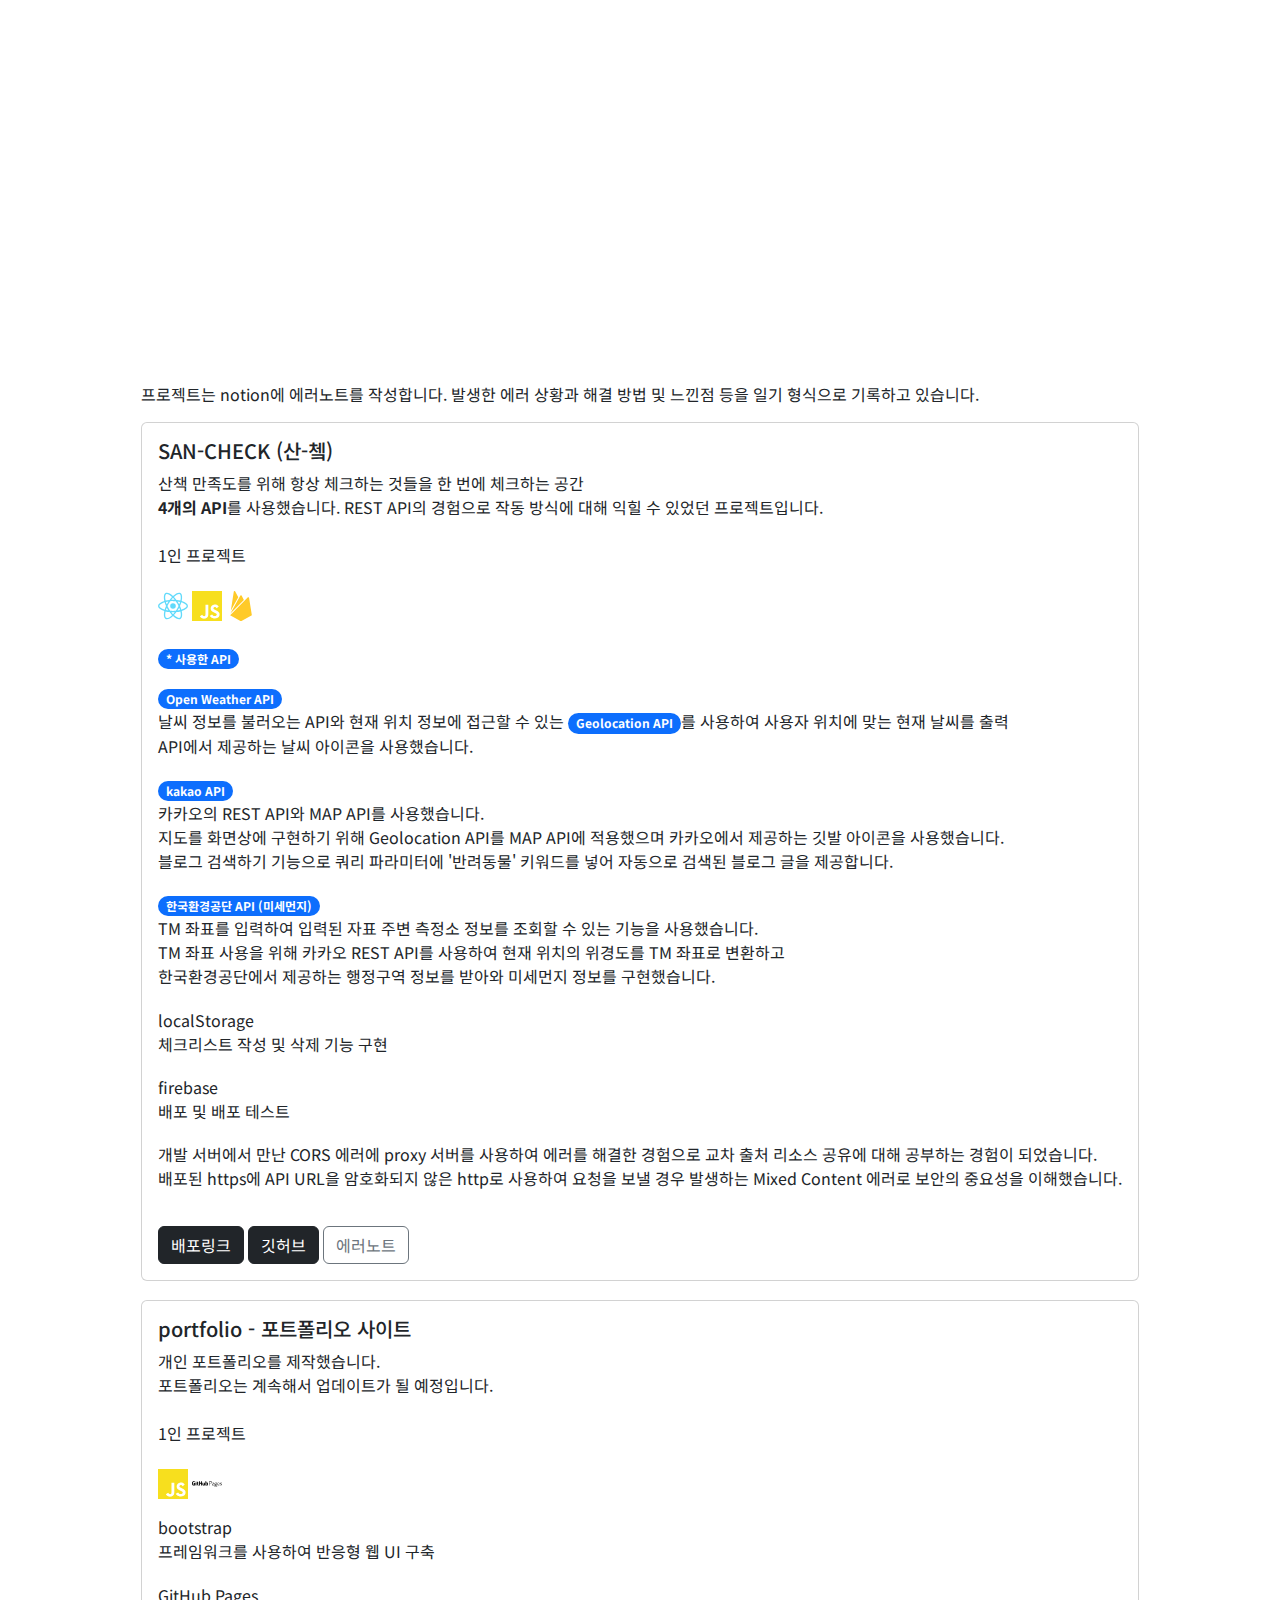
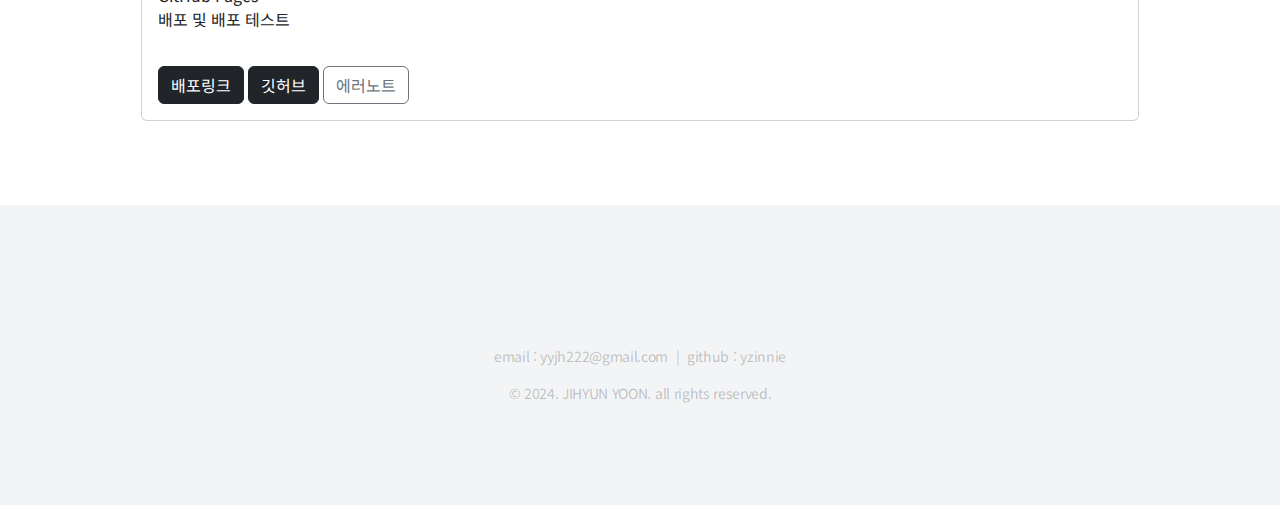
==== commit 225c317e: "프로젝트 글 수정" ====
--- a/index.html
+++ b/index.html
@@ -50,7 +50,7 @@
             <br />
           </p>
           <h2>skills</h2>
-          <p>주로 사용하고 있어요</p>
+
           <span class="badge text-bg-dark">React</span>
           <span class="badge text-bg-dark">JavaScript</span>
           <span class="badge text-bg-dark">HTML5</span>
@@ -59,11 +59,7 @@
           <span class="badge text-bg-dark">Bootstrap</span>
           <span class="badge text-bg-dark">Git</span>
           <span class="badge text-bg-dark">Notion</span>
-
-          <p>공부하고 있어요</p>
-          <span class="badge text-bg-dark">TypeScript</span>
-          <span class="badge text-bg-dark">MySQL</span>
-          <span class="badge text-bg-dark">Node.js</span>
+          <!-- <span class="badge text-bg-dark">TypeScript</span> -->
 
           <h2>contact</h2>
           <a href="https://github.com/yzinnie">
@@ -111,8 +107,8 @@
           <h2>projects</h2>
           <br />
           <p>
-            프로젝트는 notion을 사용한 에러노트를 생성하여 발생한 에러 상황과
-            해결 방법 및 느낀점 등을 일기 형식으로 기록하고 있습니다.
+            프로젝트는 notion에 에러노트를 작성합니다. 발생한 에러 상황과 해결
+            방법 및 느낀점 등을 일기 형식으로 기록하고 있습니다.
           </p>
           <span id="card" class="card" style="width: 18rem flex-direction-row">
             <span class="card-body">
@@ -120,8 +116,8 @@
               <p class="card-text">
                 산책 만족도를 위해 항상 체크하는 것들을 한 번에 체크하는 공간
                 <br />
-                REST API의 경험으로 작동 방식에 대해 공부할 수 있었던
-                프로젝트입니다.
+                <b>4개의 API</b>를 사용했습니다. REST API의 경험으로 작동 방식에
+                대해 익힐 수 있었던 프로젝트입니다.
                 <br />
                 <br />
                 1인 프로젝트
@@ -160,31 +156,63 @@
                     d="M3.89 15.672L6.255.461A.542.542 0 017.27.288l2.543 4.771zm16.794 3.692l-2.25-14a.54.54 0 00-.919-.295L3.316 19.365l7.856 4.427a1.621 1.621 0 001.588 0zM14.3 7.147l-1.82-3.482a.542.542 0 00-.96 0L3.53 17.984z"
                   />
                 </svg>
-                <li>
-                  openweathermap API - 날씨 정보를 불러오는 API와 현재 위치
-                  정보에 접근할 수 있는 API(Geolocation API)를 사용하여 사용자
-                  위치에 맞는 현재 날씨를 출력
-                </li>
-                <li>
-                  kakao API - REST API를 사용하여 현재 위치의 좌표와 블로그 글
-                  자동 검색 기능 구현 및 MAP API를 사용하여 현재 위치와 지도
-                  이미지 구현
-                </li>
-                <li>
-                  한국환경공단 API (미세먼지) - 카카오에서 제공하는 REST API를
-                  사용하여 현재 위치의 좌표로 변환하고 행정구역 정보를 받아와
-                  미세먼지 정보 사용
-                </li>
-                <li>localStorage - 체크리스트 작성 및 삭제 기능 구현</li>
-                <li>firebase - 배포 및 배포 테스트</li>
+                <br />
+                <br />
+                <span class="badge rounded-pill text-bg-primary"
+                  >* 사용한 API</span
+                >
+                <li>
+                  <span class="badge rounded-pill text-bg-primary"
+                    >Open Weather API</span
+                  >
+                  <br />
+                  날씨 정보를 불러오는 API와 현재 위치 정보에 접근할 수 있는
+                  <span class="badge rounded-pill text-bg-primary"
+                    >Geolocation API</span
+                  >를 사용하여 사용자 위치에 맞는 현재 날씨를 출력 <br />
+                  API에서 제공하는 날씨 아이콘을 사용했습니다.
+                </li>
+                <li>
+                  <span class="badge rounded-pill text-bg-primary"
+                    >kakao API
+                  </span>
+                  <br />
+                  카카오의 REST API와 MAP API를 사용했습니다.
+                  <br />
+                  지도를 화면상에 구현하기 위해 Geolocation API를 MAP API에
+                  적용했으며 카카오에서 제공하는 깃발 아이콘을 사용했습니다.
+                  <br />
+                  블로그 검색하기 기능으로 쿼리 파라미터에 '반려동물' 키워드를
+                  넣어 자동으로 검색된 블로그 글을 제공합니다.
+                </li>
+                <li>
+                  <span class="badge rounded-pill text-bg-primary"
+                    >한국환경공단 API (미세먼지)
+                  </span>
+                  <br />
+                  TM 좌표를 입력하여 입력된 자표 주변 측정소 정보를 조회할 수
+                  있는 기능을 사용했습니다.
+                  <br />
+                  TM 좌표 사용을 위해 카카오 REST API를 사용하여 현재 위치의
+                  위경도를 TM 좌표로 변환하고 <br />한국환경공단에서 제공하는
+                  행정구역 정보를 받아와 미세먼지 정보를 구현했습니다.
+                </li>
+                <li>
+                  localStorage
+                  <br />
+                  체크리스트 작성 및 삭제 기능 구현
+                </li>
+                <li>
+                  firebase <br />
+                  배포 및 배포 테스트
+                </li>
                 <li>
                   개발 서버에서 만난 CORS 에러에 proxy 서버를 사용하여 에러를
-                  해결한 경험으로 CORS에 대응하는 방법에 대해 익힐 수
-                  있었습니다.
-                </li>
-                <li>
-                  배포된 https에 암호화되지 않은 http 사이트에서 요청을 보낼
-                  경우 발생하는 Mixed Content 에러로 보안의 중요성을
+                  해결한 경험으로 교차 출처 리소스 공유에 대해 공부하는 경험이
+                  되었습니다.
+                  <br />
+                  배포된 https에 API URL을 암호화되지 않은 http로 사용하여
+                  요청을 보낼 경우 발생하는 Mixed Content 에러로 보안의 중요성을
                   이해했습니다.
                 </li>
               </p>
@@ -238,16 +266,11 @@
                     d="M14.088 13.126h-.296V9.858h.998c.815 0 1.094.47 1.094.98s-.28.98-1.094.98h-.701v1.308zm0-1.582h.74a.642.642 0 0 0 .733-.705.642.642 0 0 0-.732-.706h-.741zm2.881-.37a1.913 1.913 0 0 0-.653.11v-.262a1.756 1.756 0 0 1 .653-.118c.654 0 .824.297.824.732v1.49h-.17l-.066-.174a1.143 1.143 0 0 1-.657.218.663.663 0 0 1-.763-.702c0-.37.205-.645.776-.68l.575-.035v-.122c0-.318-.113-.457-.519-.457zm-.078.85c-.31.03-.445.192-.445.445 0 .196.048.431.462.431a1.056 1.056 0 0 0 .58-.174v-.758zm1.86.493a.252.252 0 0 0-.083.16c0 .11.053.158.166.17l.74.088c.41.044.598.205.598.584 0 .532-.532.74-1.133.74-.61 0-.976-.178-.976-.657a.609.609 0 0 1 .449-.575v-.005a.321.321 0 0 1-.14-.287.392.392 0 0 1 .166-.297.746.746 0 0 1-.349-.714c0-.449.192-.82.85-.82a1.36 1.36 0 0 1 .349.044h.74v.165l-.365.105a.908.908 0 0 1 .126.505c0 .449-.192.82-.85.82a1.397 1.397 0 0 1-.288-.027zm.127.588c-.288.065-.532.2-.532.48 0 .322.244.413.693.413.435 0 .845-.109.845-.48 0-.221-.105-.309-.37-.34zm.727-1.381c0-.288-.056-.554-.566-.554-.51 0-.567.266-.567.554 0 .288.057.553.567.553.51 0 .566-.266.566-.554zm1.637-.82c.74 0 .828.506.828 1.133v.14h-1.438c.018.379.118.723.61.723a1.665 1.665 0 0 0 .719-.122v.261a1.765 1.765 0 0 1-.719.131c-.736 0-.915-.505-.915-1.133s.179-1.133.915-1.133zm-.61 1.024h1.133c0-.387-.022-.753-.523-.753-.506 0-.597.36-.61.753zm2.601-.052c.619.057.767.266.767.623 0 .336-.213.671-.876.671a2.147 2.147 0 0 1-.649-.109V12.8a1.924 1.924 0 0 0 .654.1c.453 0 .575-.192.575-.397 0-.2-.061-.34-.492-.374-.632-.057-.763-.28-.763-.58 0-.31.2-.645.815-.645a1.627 1.627 0 0 1 .627.11v.26a1.799 1.799 0 0 0-.631-.1c-.432 0-.523.162-.523.376 0 .19.078.29.496.326zm-20.787-.659H1.38a.05.05 0 0 0-.05.05v.522a.05.05 0 0 0 .05.05h.416v.649a1.267 1.267 0 0 1-.351.032c-.305 0-.731-.112-.731-1.048s.443-1.06.86-1.06a1.69 1.69 0 0 1 .614.094.05.05 0 0 0 .06-.05l.12-.504a.047.047 0 0 0-.02-.039 1.715 1.715 0 0 0-.903-.165C.73 9.748 0 10.05 0 11.508s.837 1.675 1.542 1.675a1.736 1.736 0 0 0 .938-.25.043.043 0 0 0 .016-.038v-1.628a.05.05 0 0 0-.05-.05zm5.545-1.294a.05.05 0 0 0-.05-.05H7.34a.05.05 0 0 0-.05.05v1.161h-.936V9.923a.05.05 0 0 0-.05-.05h-.6a.05.05 0 0 0-.05.05v3.145a.05.05 0 0 0 .05.05h.6a.05.05 0 0 0 .05-.05v-1.345h.937l-.002 1.345a.05.05 0 0 0 .05.05h.603a.05.05 0 0 0 .05-.05zm-4.389.412a.388.388 0 1 0-.387.392.39.39 0 0 0 .387-.392zm-.042 2.068v-1.451a.05.05 0 0 0-.05-.05h-.6a.057.057 0 0 0-.051.056v2.08c0 .06.038.079.087.079h.54c.06 0 .074-.03.074-.08zm6.764-1.497h-.597a.05.05 0 0 0-.05.05v1.542a.673.673 0 0 1-.367.11c-.215 0-.272-.097-.272-.307v-1.344a.05.05 0 0 0-.05-.05h-.604a.05.05 0 0 0-.05.05v1.446c0 .626.348.779.828.779a1.398 1.398 0 0 0 .71-.217 1.274 1.274 0 0 0 .022.128.052.052 0 0 0 .044.027l.385-.002a.05.05 0 0 0 .05-.05v-2.112a.05.05 0 0 0-.05-.05zm1.662-.07a1.121 1.121 0 0 0-.569.15V9.923a.05.05 0 0 0-.05-.05h-.602a.05.05 0 0 0-.05.05v3.145a.05.05 0 0 0 .05.05h.418a.05.05 0 0 0 .044-.027.973.973 0 0 0 .025-.144 1.08 1.08 0 0 0 .713.233c.548 0 .862-.278.862-1.248s-.502-1.095-.841-1.095zm-.235 1.771a.716.716 0 0 1-.347-.1v-.996a.793.793 0 0 1 .308-.1c.215-.019.422.046.422.558 0 .54-.094.647-.383.639zm-6.475-1.706h-.45l-.002-.595c0-.023-.011-.034-.037-.034h-.615c-.024 0-.036.01-.036.033v.615l-.33.08a.05.05 0 0 0-.035.048v.387a.05.05 0 0 0 .05.05h.315v.93c0 .692.484.76.812.76a1.375 1.375 0 0 0 .357-.06.046.046 0 0 0 .028-.044l.001-.426a.05.05 0 0 0-.05-.05c-.026 0-.094.01-.163.01-.221 0-.296-.102-.296-.236v-.884h.451a.05.05 0 0 0 .05-.05v-.484a.05.05 0 0 0-.05-.05z"
                   />
                 </svg>
-                <li>
-                  Vanilla JS로 제작한 포트폴리오 웹사이트입니다. React를
-                  사용하여 컴포넌트별로 나누어 구현될 예정입니다.
-                </li>
-                <li>
-                  포트폴리오를 보는 사용자의 관점에서 쉽고 간결하게 느껴지도록
-                  구현했습니다.
-                </li>
-                <li>bootstrap - 프레임워크를 사용하여 반응형 웹 UI 구축</li>
-                <li>GitHub Pages - 배포 및 배포 테스트</li>
+                <li>bootstrap <br />프레임워크를 사용하여 반응형 웹 UI 구축</li>
+                <li>
+                  GitHub Pages <br />
+                  배포 및 배포 테스트
+                </li>
               </p>
               <a href="" class="btn btn-dark">배포링크</a>
               <a
--- a/index.css
+++ b/index.css
@@ -15,6 +15,11 @@
 h2.active {
   transform: translateY(0);
   opacity: 1;
+}
+
+li {
+  padding-bottom: 2%;
+  list-style: none;
 }
 
 #info {
@@ -40,7 +45,7 @@
 
 #info section {
   width: fit-content;
-  position: absolute;
+  position: relative;
   left: 40%;
   bottom: 20%;
   text-align: start;
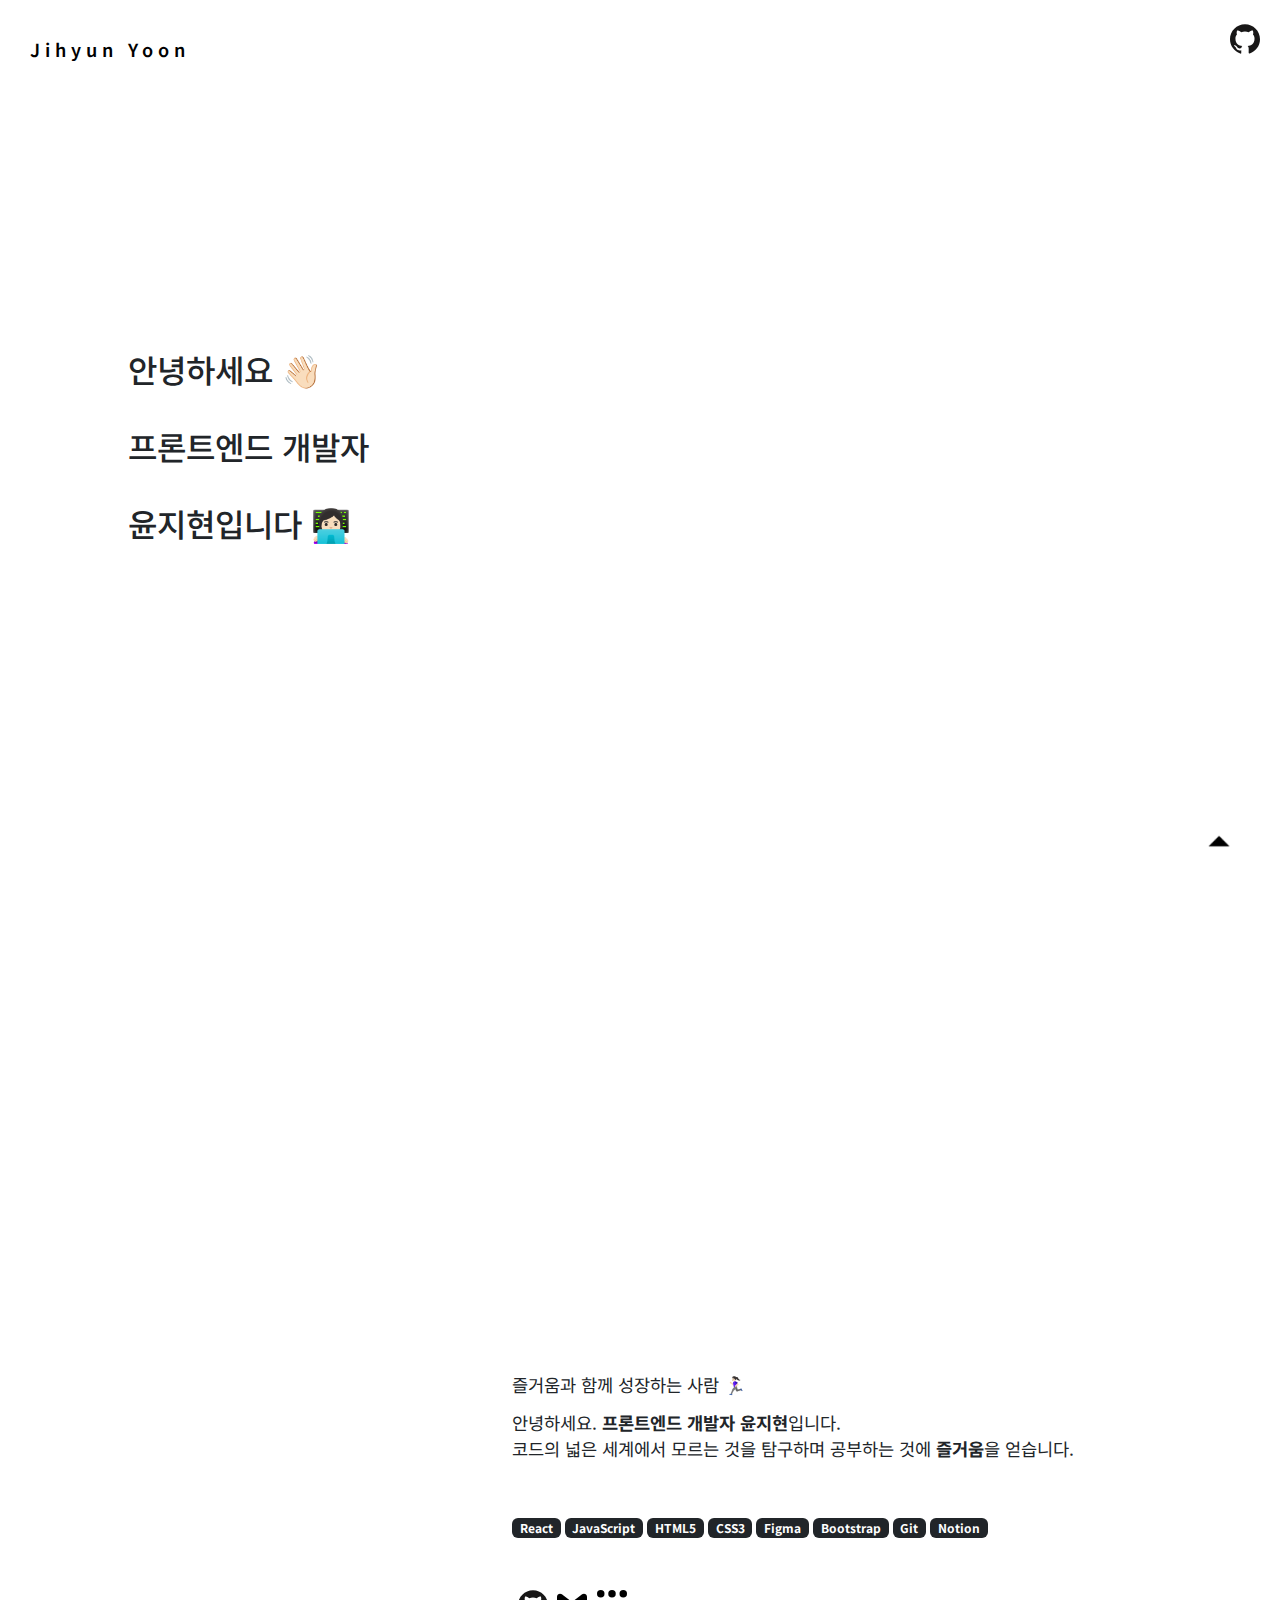
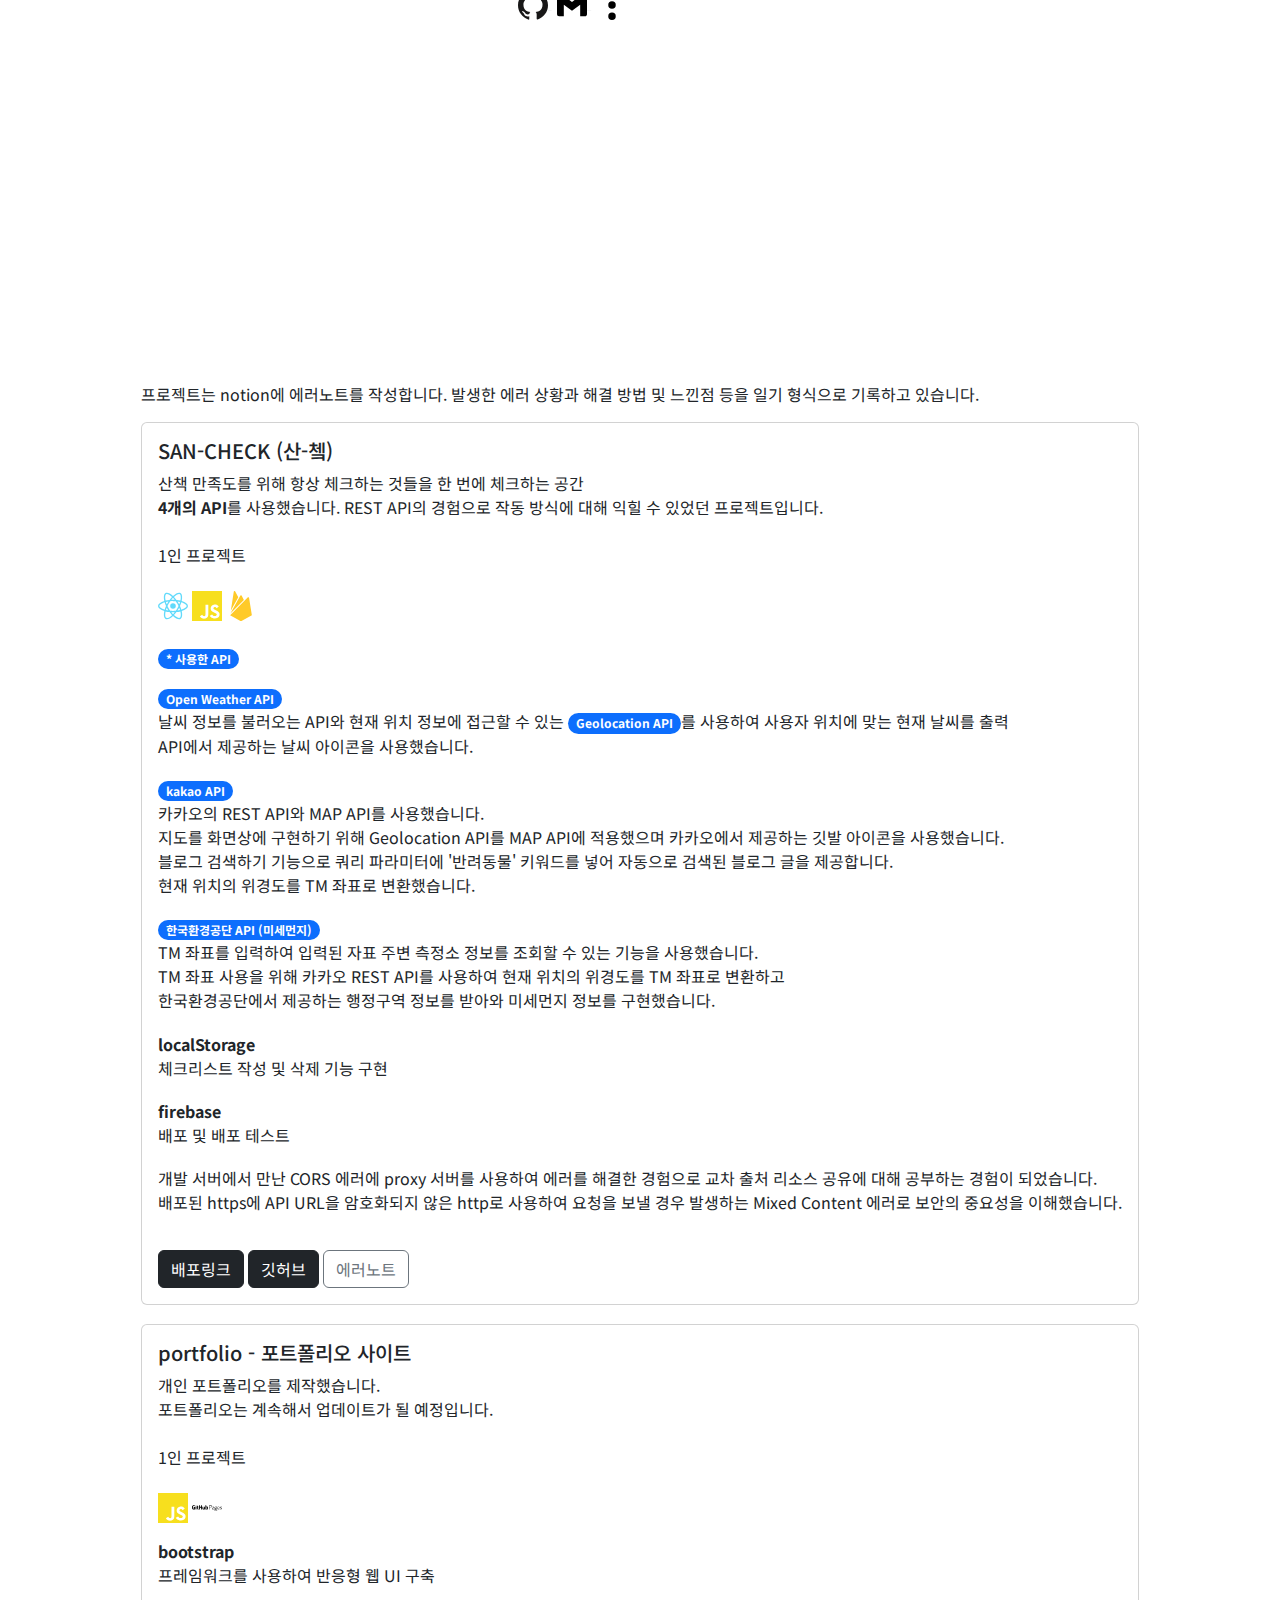
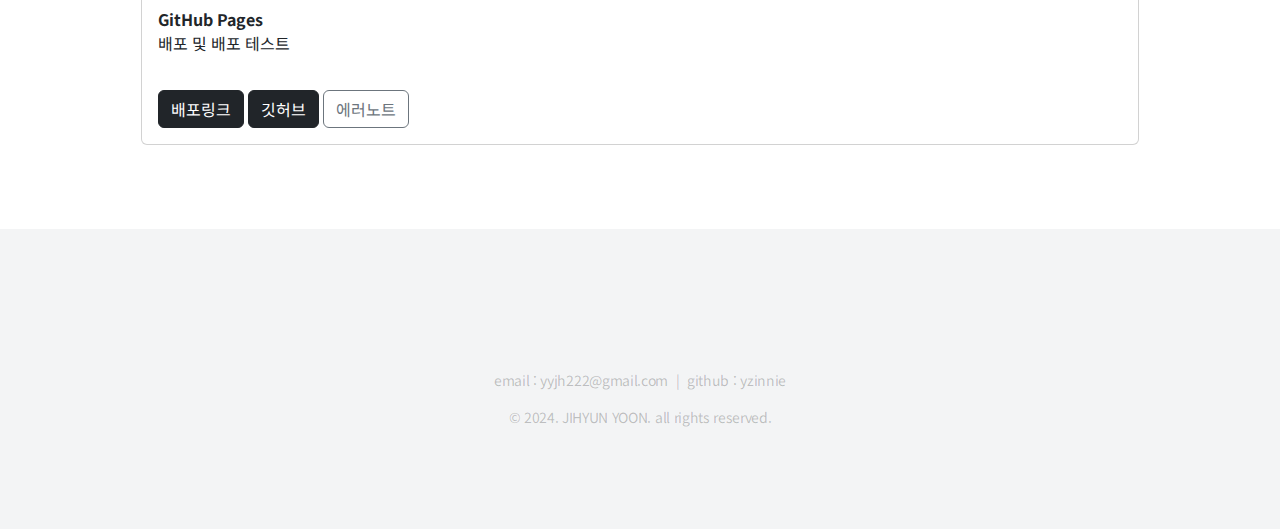
==== commit 60e3fc0f: "프로젝트 내용 수정" ====
--- a/index.html
+++ b/index.html
@@ -184,6 +184,8 @@
                   <br />
                   블로그 검색하기 기능으로 쿼리 파라미터에 '반려동물' 키워드를
                   넣어 자동으로 검색된 블로그 글을 제공합니다.
+                  <br />
+                  현재 위치의 위경도를 TM 좌표로 변환했습니다.
                 </li>
                 <li>
                   <span class="badge rounded-pill text-bg-primary"
@@ -198,12 +200,13 @@
                   행정구역 정보를 받아와 미세먼지 정보를 구현했습니다.
                 </li>
                 <li>
-                  localStorage
+                  <b>localStorage</b>
                   <br />
                   체크리스트 작성 및 삭제 기능 구현
                 </li>
                 <li>
-                  firebase <br />
+                  <b>firebase</b>
+                  <br />
                   배포 및 배포 테스트
                 </li>
                 <li>
@@ -266,9 +269,14 @@
                     d="M14.088 13.126h-.296V9.858h.998c.815 0 1.094.47 1.094.98s-.28.98-1.094.98h-.701v1.308zm0-1.582h.74a.642.642 0 0 0 .733-.705.642.642 0 0 0-.732-.706h-.741zm2.881-.37a1.913 1.913 0 0 0-.653.11v-.262a1.756 1.756 0 0 1 .653-.118c.654 0 .824.297.824.732v1.49h-.17l-.066-.174a1.143 1.143 0 0 1-.657.218.663.663 0 0 1-.763-.702c0-.37.205-.645.776-.68l.575-.035v-.122c0-.318-.113-.457-.519-.457zm-.078.85c-.31.03-.445.192-.445.445 0 .196.048.431.462.431a1.056 1.056 0 0 0 .58-.174v-.758zm1.86.493a.252.252 0 0 0-.083.16c0 .11.053.158.166.17l.74.088c.41.044.598.205.598.584 0 .532-.532.74-1.133.74-.61 0-.976-.178-.976-.657a.609.609 0 0 1 .449-.575v-.005a.321.321 0 0 1-.14-.287.392.392 0 0 1 .166-.297.746.746 0 0 1-.349-.714c0-.449.192-.82.85-.82a1.36 1.36 0 0 1 .349.044h.74v.165l-.365.105a.908.908 0 0 1 .126.505c0 .449-.192.82-.85.82a1.397 1.397 0 0 1-.288-.027zm.127.588c-.288.065-.532.2-.532.48 0 .322.244.413.693.413.435 0 .845-.109.845-.48 0-.221-.105-.309-.37-.34zm.727-1.381c0-.288-.056-.554-.566-.554-.51 0-.567.266-.567.554 0 .288.057.553.567.553.51 0 .566-.266.566-.554zm1.637-.82c.74 0 .828.506.828 1.133v.14h-1.438c.018.379.118.723.61.723a1.665 1.665 0 0 0 .719-.122v.261a1.765 1.765 0 0 1-.719.131c-.736 0-.915-.505-.915-1.133s.179-1.133.915-1.133zm-.61 1.024h1.133c0-.387-.022-.753-.523-.753-.506 0-.597.36-.61.753zm2.601-.052c.619.057.767.266.767.623 0 .336-.213.671-.876.671a2.147 2.147 0 0 1-.649-.109V12.8a1.924 1.924 0 0 0 .654.1c.453 0 .575-.192.575-.397 0-.2-.061-.34-.492-.374-.632-.057-.763-.28-.763-.58 0-.31.2-.645.815-.645a1.627 1.627 0 0 1 .627.11v.26a1.799 1.799 0 0 0-.631-.1c-.432 0-.523.162-.523.376 0 .19.078.29.496.326zm-20.787-.659H1.38a.05.05 0 0 0-.05.05v.522a.05.05 0 0 0 .05.05h.416v.649a1.267 1.267 0 0 1-.351.032c-.305 0-.731-.112-.731-1.048s.443-1.06.86-1.06a1.69 1.69 0 0 1 .614.094.05.05 0 0 0 .06-.05l.12-.504a.047.047 0 0 0-.02-.039 1.715 1.715 0 0 0-.903-.165C.73 9.748 0 10.05 0 11.508s.837 1.675 1.542 1.675a1.736 1.736 0 0 0 .938-.25.043.043 0 0 0 .016-.038v-1.628a.05.05 0 0 0-.05-.05zm5.545-1.294a.05.05 0 0 0-.05-.05H7.34a.05.05 0 0 0-.05.05v1.161h-.936V9.923a.05.05 0 0 0-.05-.05h-.6a.05.05 0 0 0-.05.05v3.145a.05.05 0 0 0 .05.05h.6a.05.05 0 0 0 .05-.05v-1.345h.937l-.002 1.345a.05.05 0 0 0 .05.05h.603a.05.05 0 0 0 .05-.05zm-4.389.412a.388.388 0 1 0-.387.392.39.39 0 0 0 .387-.392zm-.042 2.068v-1.451a.05.05 0 0 0-.05-.05h-.6a.057.057 0 0 0-.051.056v2.08c0 .06.038.079.087.079h.54c.06 0 .074-.03.074-.08zm6.764-1.497h-.597a.05.05 0 0 0-.05.05v1.542a.673.673 0 0 1-.367.11c-.215 0-.272-.097-.272-.307v-1.344a.05.05 0 0 0-.05-.05h-.604a.05.05 0 0 0-.05.05v1.446c0 .626.348.779.828.779a1.398 1.398 0 0 0 .71-.217 1.274 1.274 0 0 0 .022.128.052.052 0 0 0 .044.027l.385-.002a.05.05 0 0 0 .05-.05v-2.112a.05.05 0 0 0-.05-.05zm1.662-.07a1.121 1.121 0 0 0-.569.15V9.923a.05.05 0 0 0-.05-.05h-.602a.05.05 0 0 0-.05.05v3.145a.05.05 0 0 0 .05.05h.418a.05.05 0 0 0 .044-.027.973.973 0 0 0 .025-.144 1.08 1.08 0 0 0 .713.233c.548 0 .862-.278.862-1.248s-.502-1.095-.841-1.095zm-.235 1.771a.716.716 0 0 1-.347-.1v-.996a.793.793 0 0 1 .308-.1c.215-.019.422.046.422.558 0 .54-.094.647-.383.639zm-6.475-1.706h-.45l-.002-.595c0-.023-.011-.034-.037-.034h-.615c-.024 0-.036.01-.036.033v.615l-.33.08a.05.05 0 0 0-.035.048v.387a.05.05 0 0 0 .05.05h.315v.93c0 .692.484.76.812.76a1.375 1.375 0 0 0 .357-.06.046.046 0 0 0 .028-.044l.001-.426a.05.05 0 0 0-.05-.05c-.026 0-.094.01-.163.01-.221 0-.296-.102-.296-.236v-.884h.451a.05.05 0 0 0 .05-.05v-.484a.05.05 0 0 0-.05-.05z"
                   />
                 </svg>
-                <li>bootstrap <br />프레임워크를 사용하여 반응형 웹 UI 구축</li>
-                <li>
-                  GitHub Pages <br />
+                <li>
+                  <b>bootstrap</b>
+                  <br />
+                  프레임워크를 사용하여 반응형 웹 UI 구축
+                </li>
+                <li>
+                  <b> GitHub Pages</b>
+                  <br />
                   배포 및 배포 테스트
                 </li>
               </p>
@@ -297,7 +305,9 @@
         <br />
         <p>
           <span>email : yyjh222@gmail.com</span> <i>|</i>
-          <span> github : yzinnie</span>
+          <a href="https://github.com/yzinnie">
+            <span> github : yzinnie</span></a
+          >
         </p>
         <p>© 2024. JIHYUN YOON. all rights reserved.</p>
       </footer>
--- a/index.css
+++ b/index.css
@@ -45,7 +45,7 @@
 
 #info section {
   width: fit-content;
-  position: relative;
+  position: absolute;
   left: 40%;
   bottom: 20%;
   text-align: start;
@@ -189,6 +189,11 @@
   color: rgba(0, 0, 0, 0.23);
 }
 
+.footer a {
+  text-decoration: none;
+  color: rgba(0, 0, 0, 0.23);
+}
+
 /* 모드 설정 */
 .day {
   background: white;
@@ -200,11 +205,11 @@
 }
 
 @media (max-width: 480px) {
-  #main-image {
+  #info {
     padding-top: 0;
   }
-  #main-image section {
-    background-color: #ffffffa9;
+  #info section {
+    background: #ffffffa9;
     font-size: 15px;
     padding: 10%;
     padding-bottom: 150%;
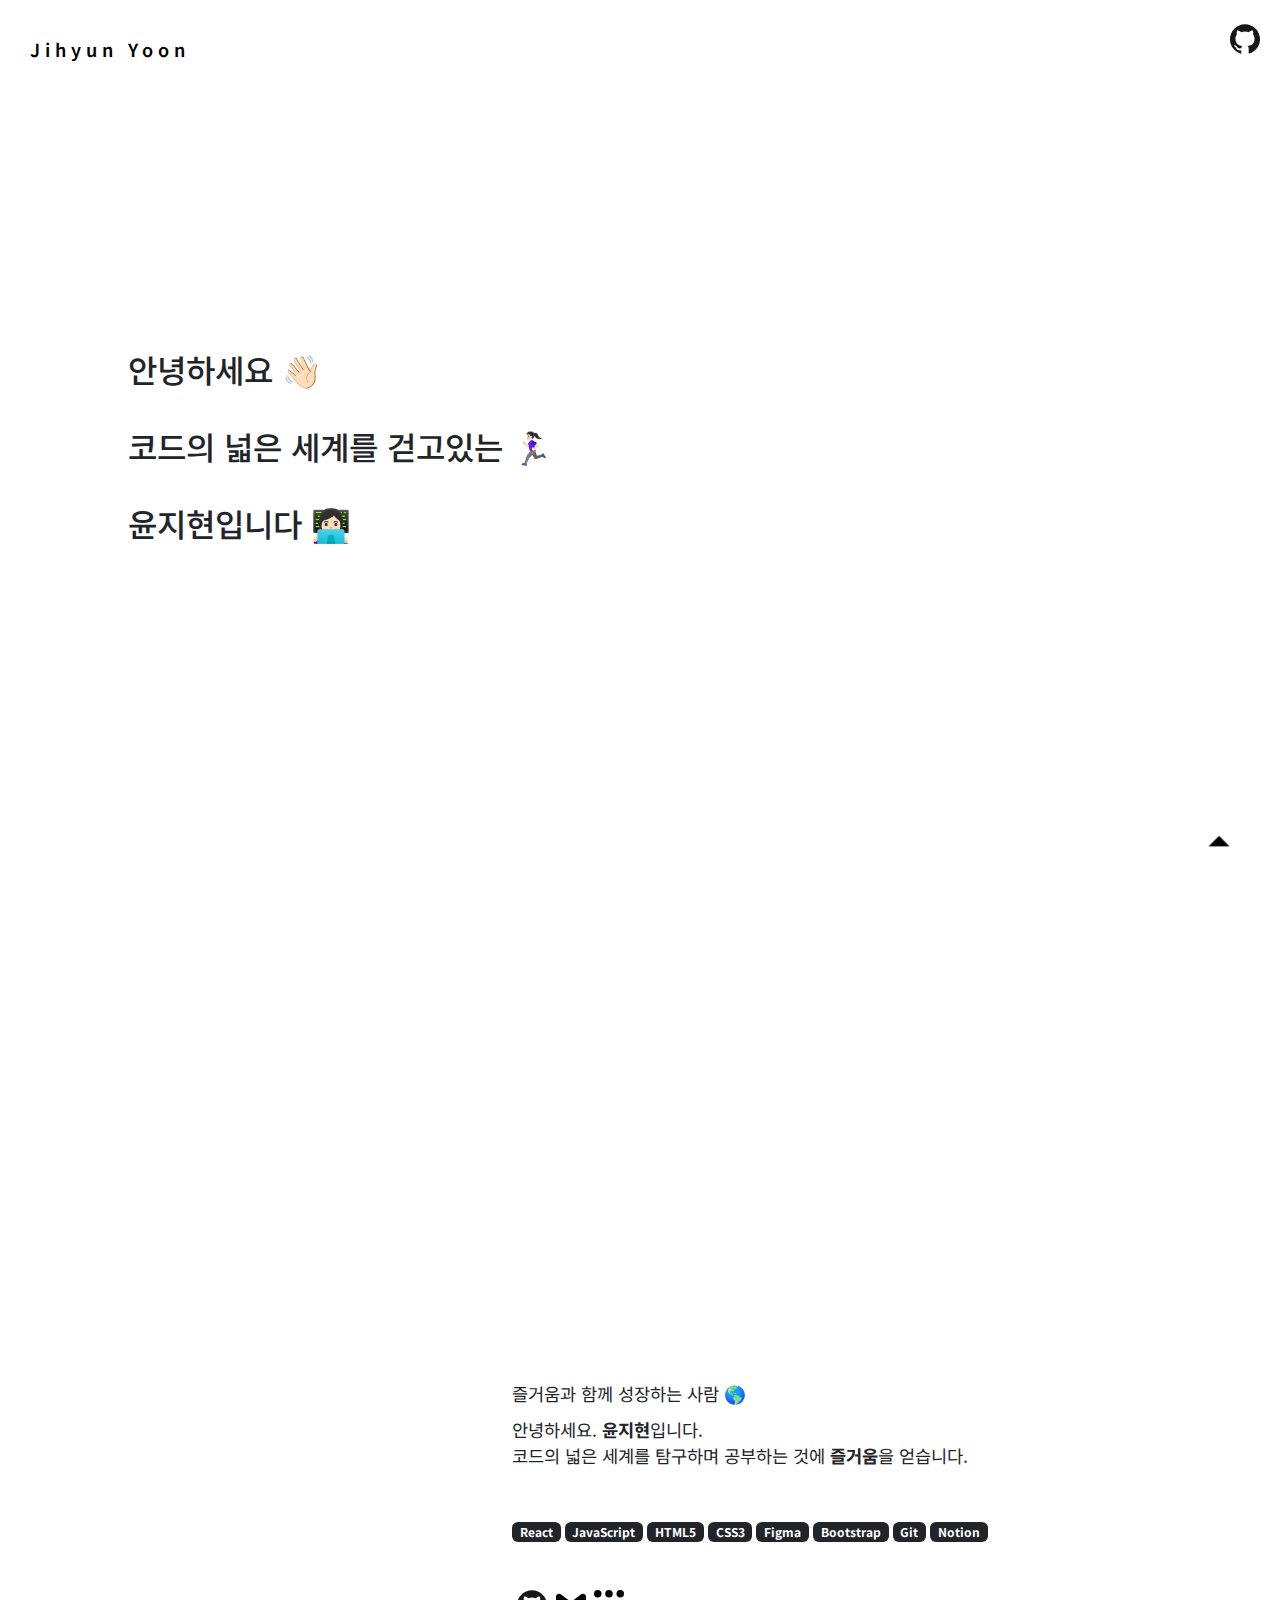
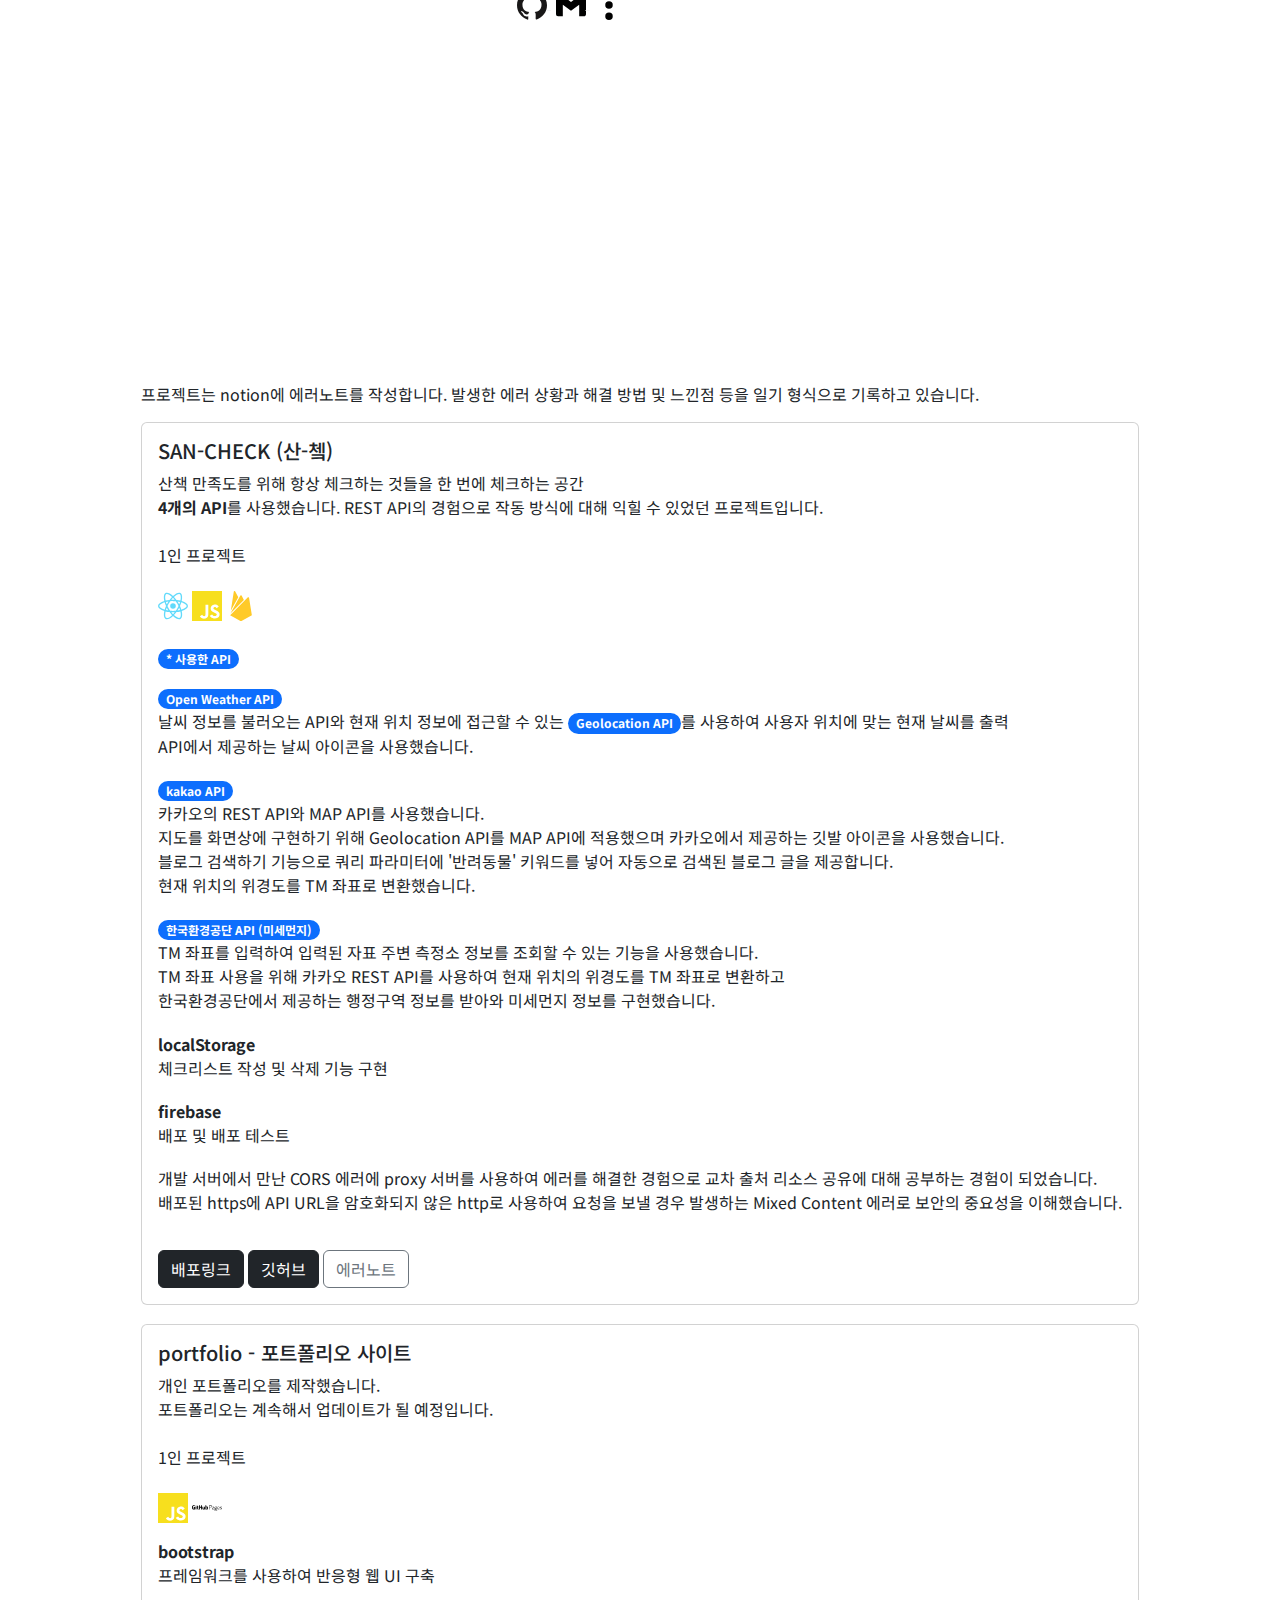
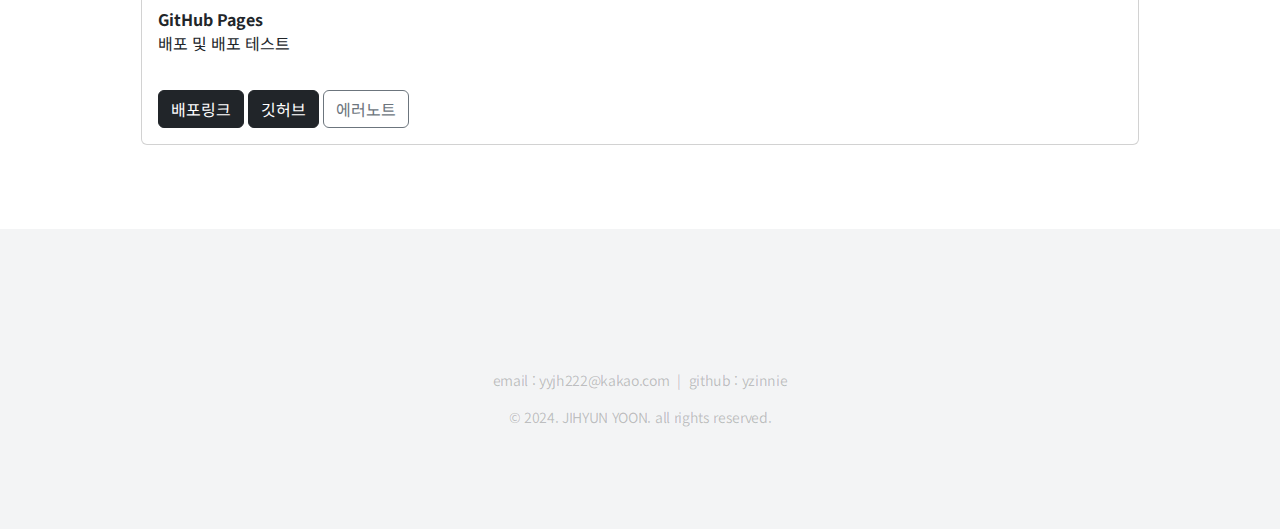
==== commit dcaee5bf: "프로젝트 내용 수정" ====
--- a/index.html
+++ b/index.html
@@ -34,7 +34,8 @@
         <span>
           <h2>
             안녕하세요 👋🏻 <br /><br />
-            프론트엔드 개발자 <br /><br />윤지현입니다 👩🏻‍💻
+            코드의 넓은 세계를 걷고있는 🏃🏻‍♀️
+            <br /><br />윤지현입니다 👩🏻‍💻
           </h2>
         </span>
       </div>
@@ -42,10 +43,10 @@
       <div id="info">
         <section>
           <h2>I am</h2>
-          <p>즐거움과 함께 성장하는 사람 🏃🏻‍♀️</p>
+          <p>즐거움과 함께 성장하는 사람 🌎</p>
           <p>
-            안녕하세요. <b>프론트엔드 개발자 윤지현</b>입니다. <br />
-            코드의 넓은 세계에서 모르는 것을 탐구하며 공부하는 것에
+            안녕하세요. <b> 윤지현</b>입니다. <br />
+            코드의 넓은 세계를 탐구하며 공부하는 것에
             <b>즐거움</b>을 얻습니다.
             <br />
           </p>
@@ -75,13 +76,13 @@
               />
             </svg>
           </a>
-          <a href="mailto:yyjh222@gmail.com">
+          <a href="mailto:yyjh222@kakao.com">
             <svg
               role="img"
               viewBox="0 0 24 24"
               xmlns="http://www.w3.org/2000/svg"
             >
-              <title>Gmail</title>
+              <title>mail</title>
               <path
                 d="M24 5.457v13.909c0 .904-.732 1.636-1.636 1.636h-3.819V11.73L12 16.64l-6.545-4.91v9.273H1.636A1.636 1.636 0 0 1 0 19.366V5.457c0-2.023 2.309-3.178 3.927-1.964L5.455 4.64 12 9.548l6.545-4.91 1.528-1.145C21.69 2.28 24 3.434 24 5.457z"
               />
@@ -304,7 +305,7 @@
         </h2>
         <br />
         <p>
-          <span>email : yyjh222@gmail.com</span> <i>|</i>
+          <span>email : yyjh222@kakao.com</span> <i>|</i>
           <a href="https://github.com/yzinnie">
             <span> github : yzinnie</span></a
           >
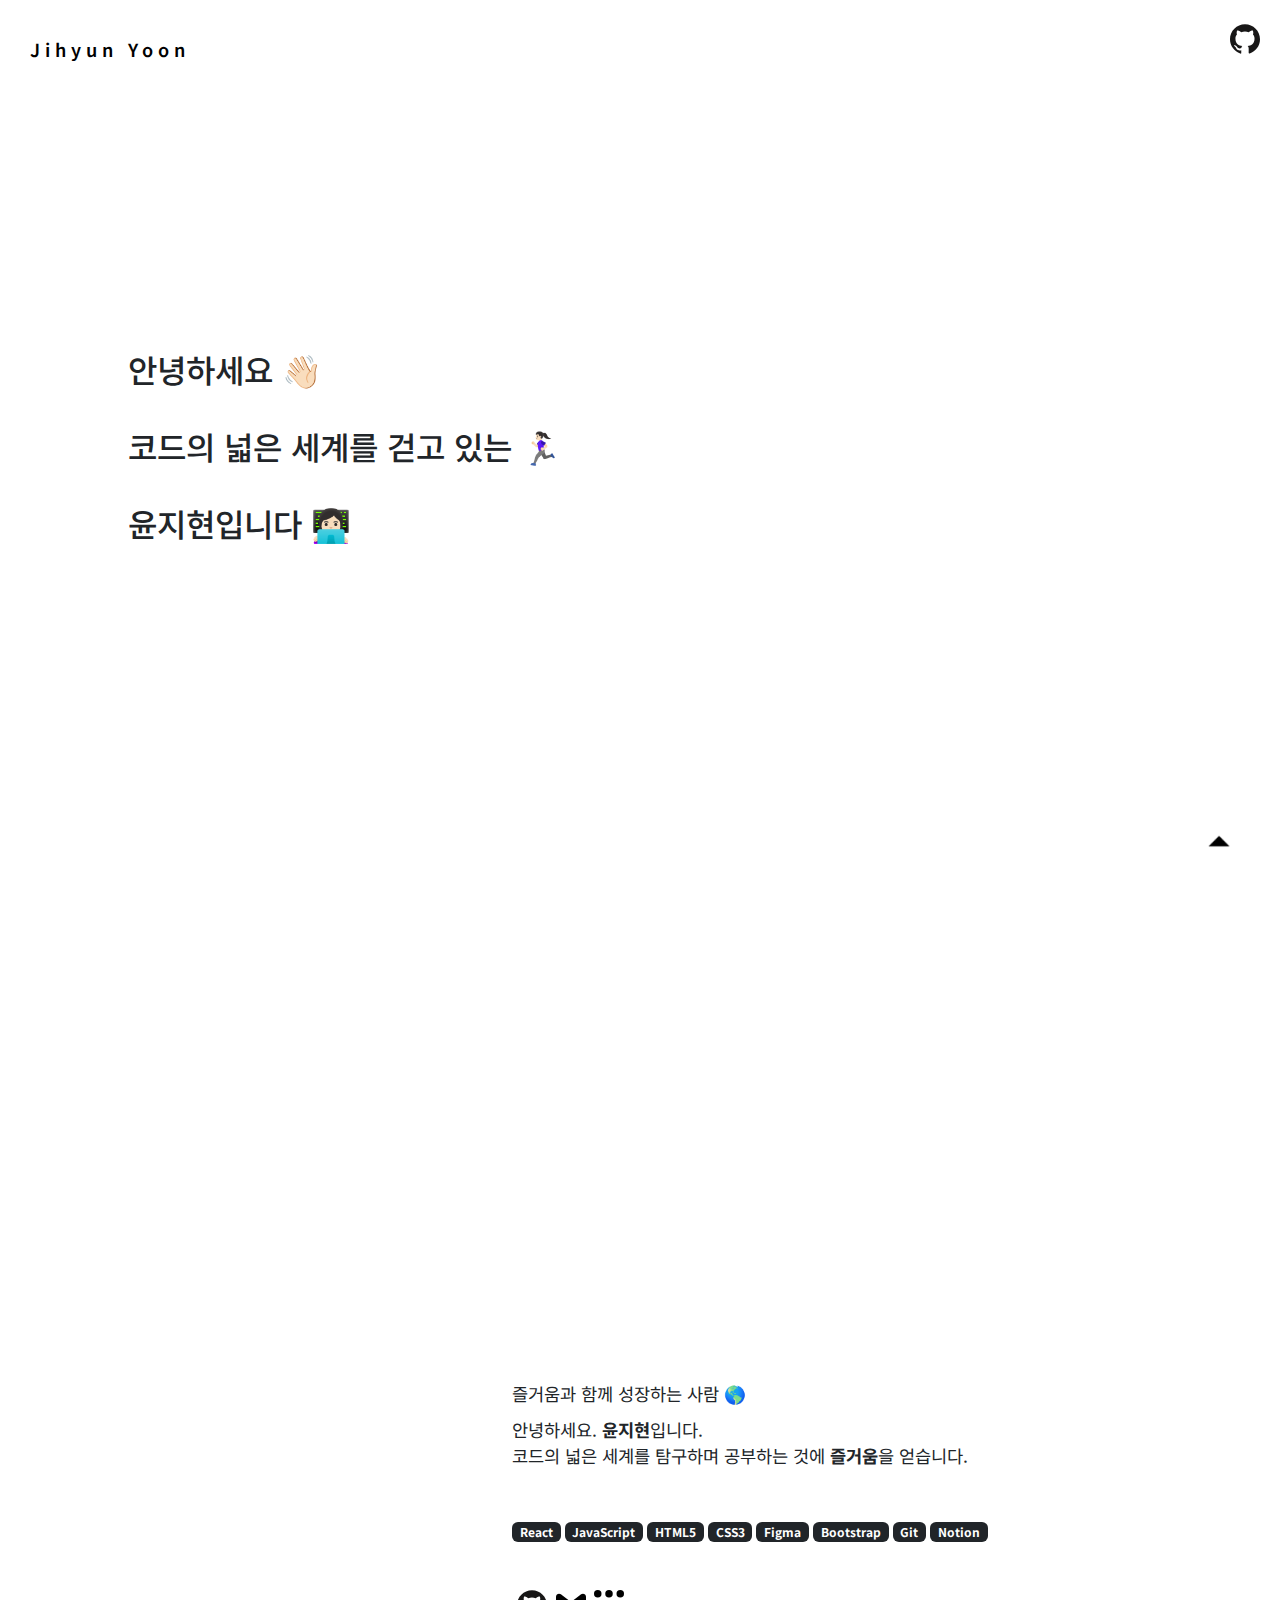
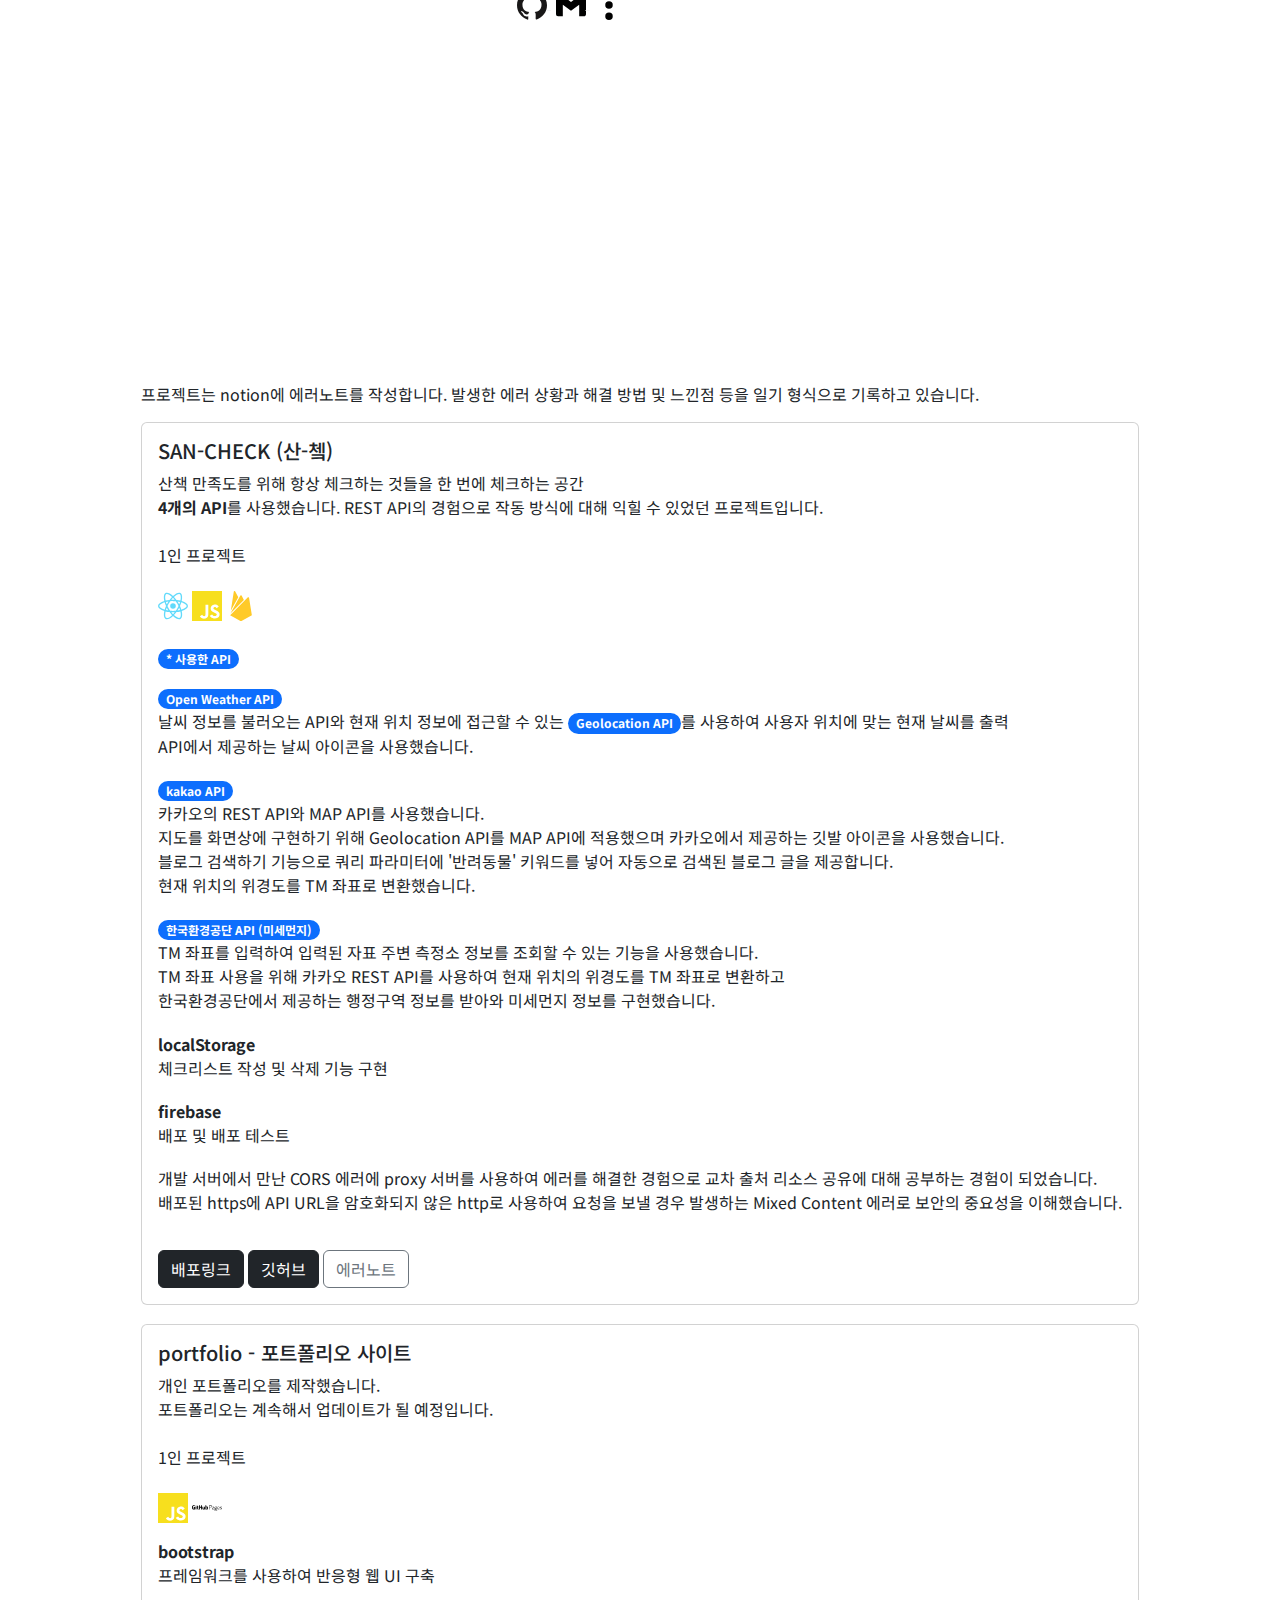
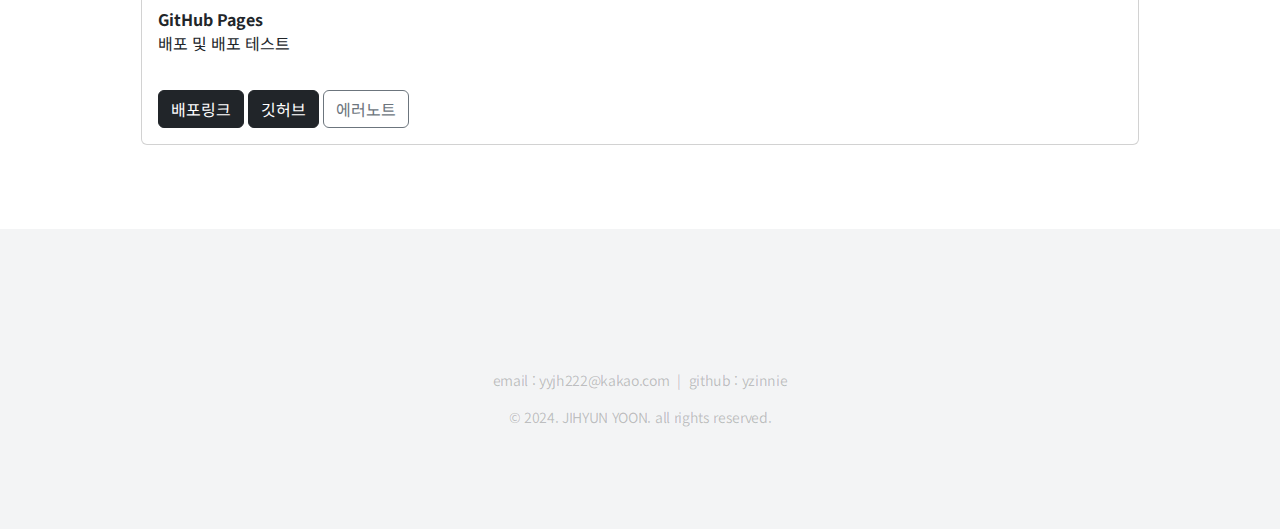
==== commit 3851af0b: "Update index.html" ====
--- a/index.html
+++ b/index.html
@@ -34,7 +34,7 @@
         <span>
           <h2>
             안녕하세요 👋🏻 <br /><br />
-            코드의 넓은 세계를 걷고있는 🏃🏻‍♀️
+            코드의 넓은 세계를 걷고 있는 🏃🏻‍♀️
             <br /><br />윤지현입니다 👩🏻‍💻
           </h2>
         </span>
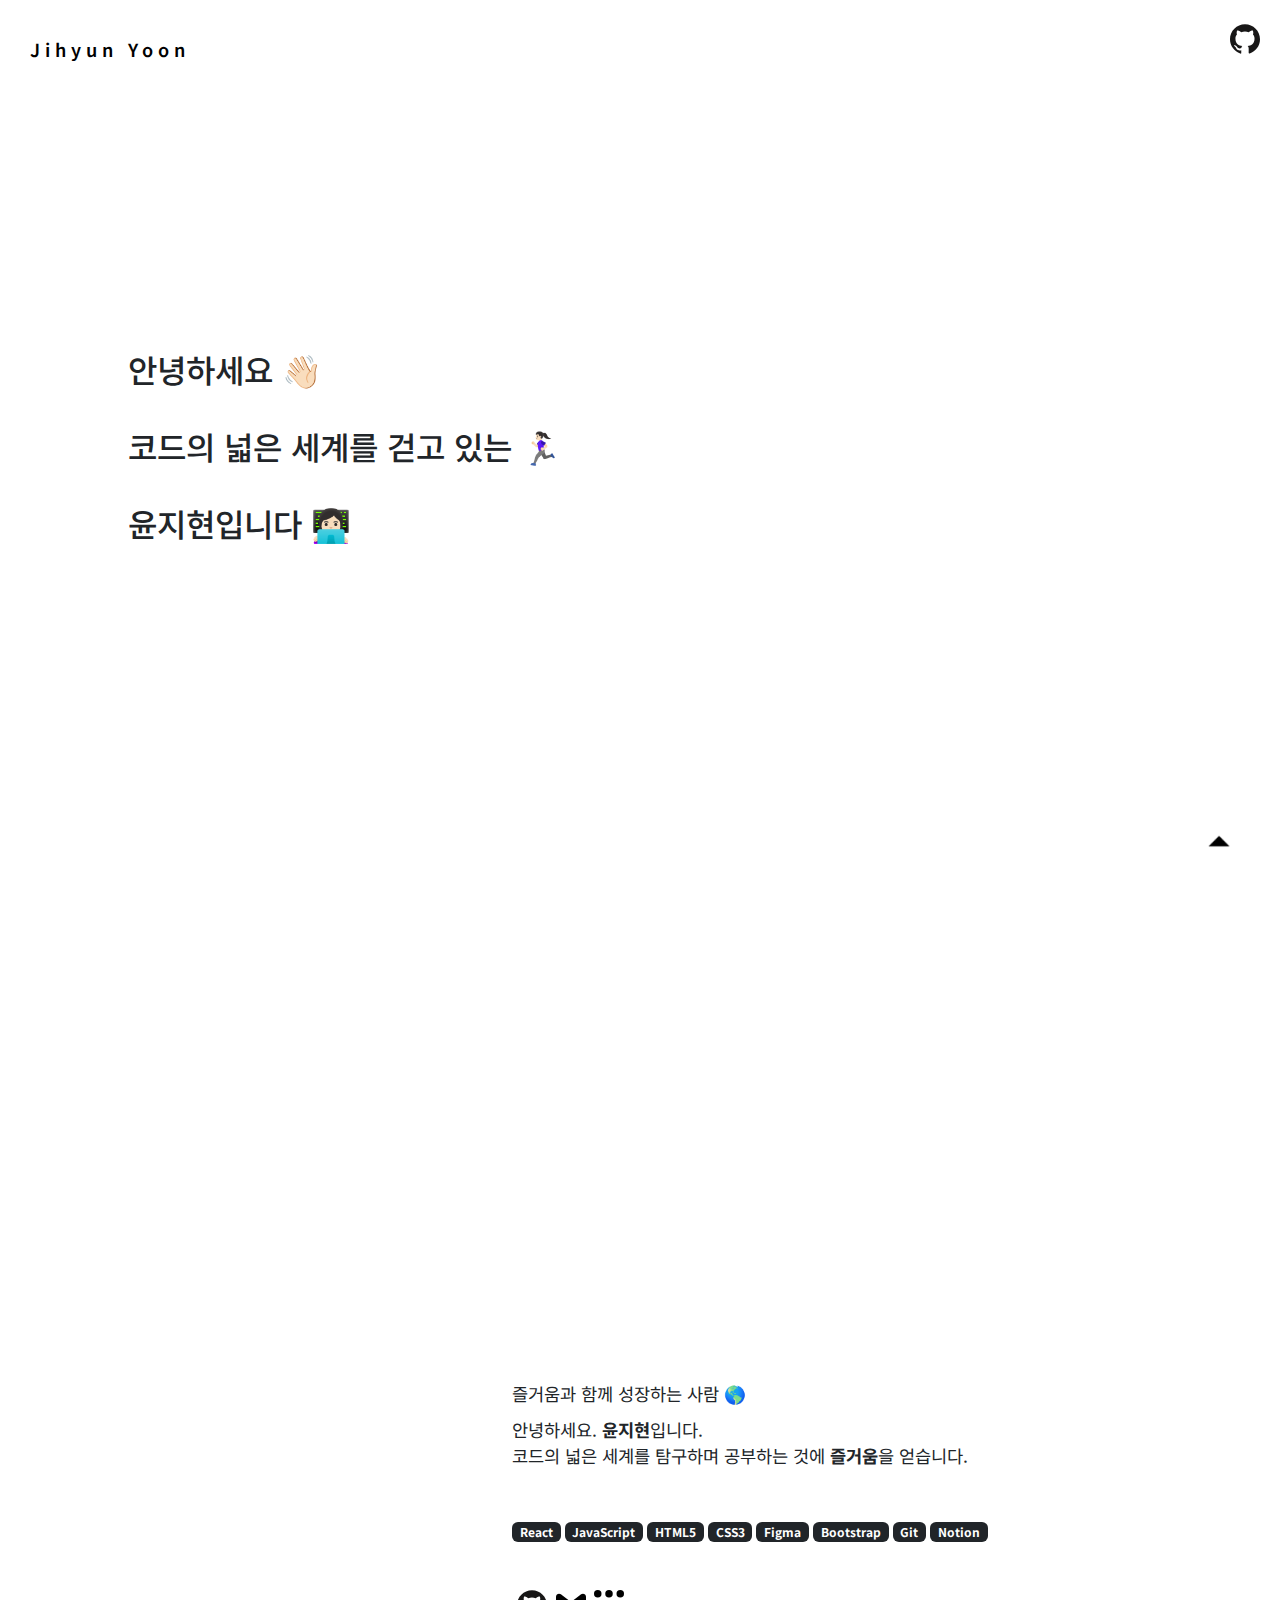
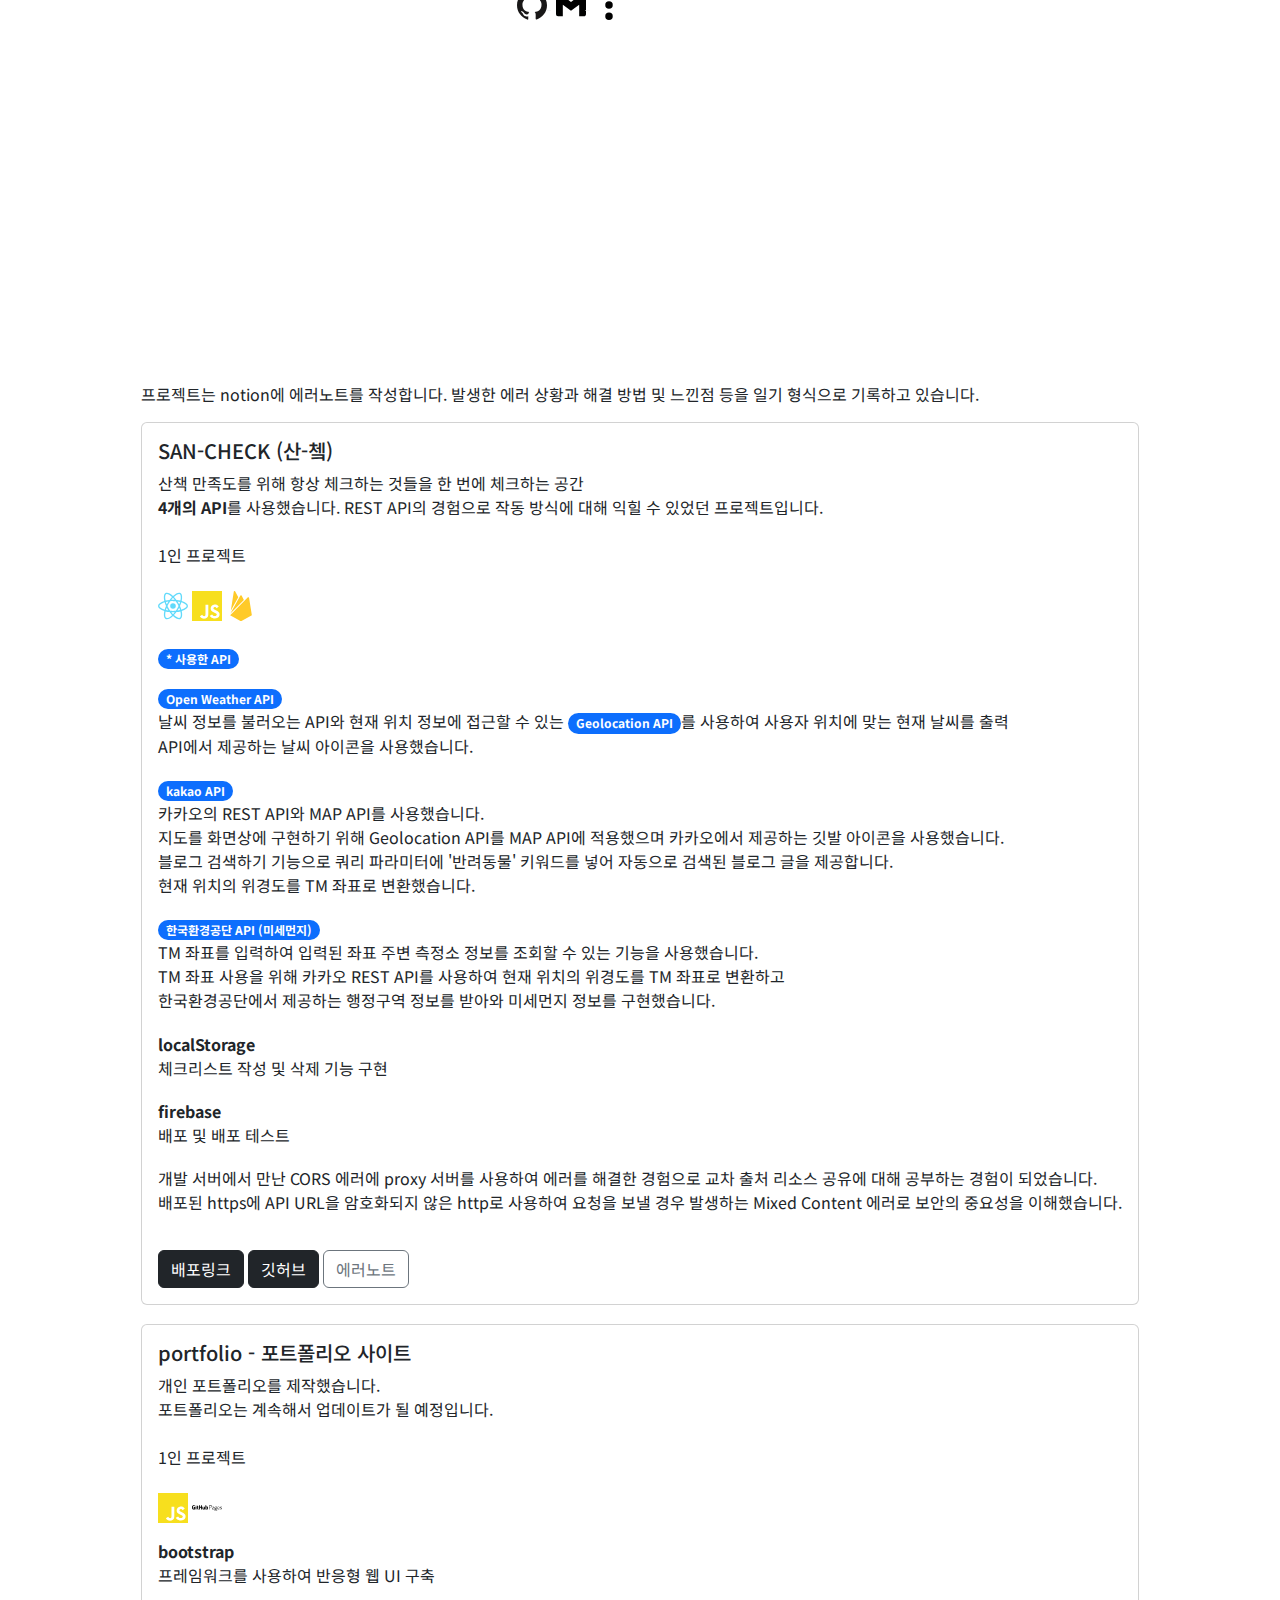
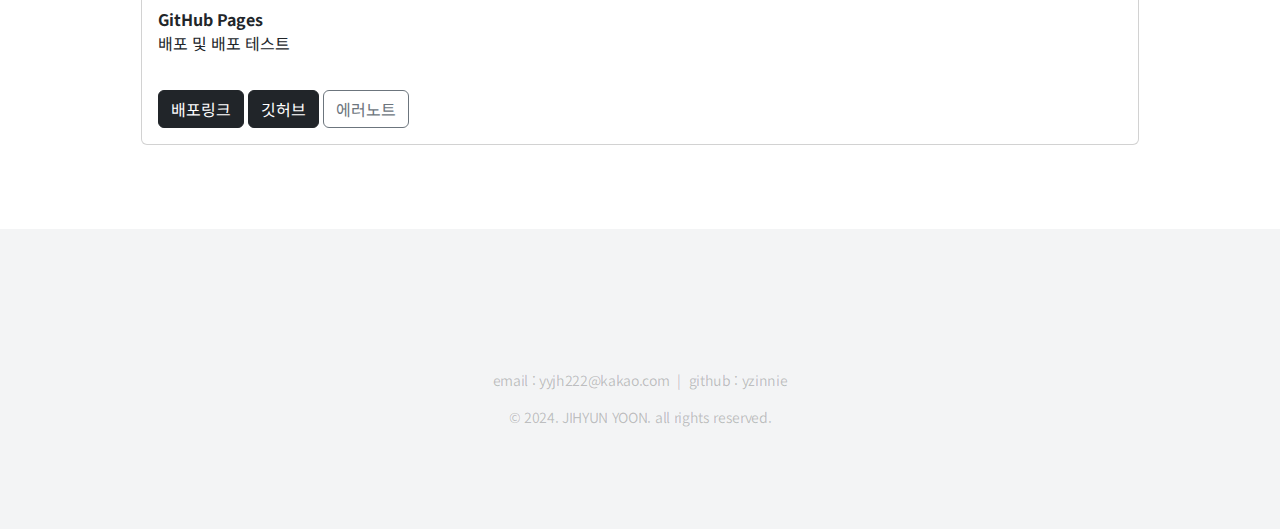
==== commit 60c6152d: "Update index.html" ====
--- a/index.html
+++ b/index.html
@@ -193,7 +193,7 @@
                     >한국환경공단 API (미세먼지)
                   </span>
                   <br />
-                  TM 좌표를 입력하여 입력된 자표 주변 측정소 정보를 조회할 수
+                  TM 좌표를 입력하여 입력된 좌표 주변 측정소 정보를 조회할 수
                   있는 기능을 사용했습니다.
                   <br />
                   TM 좌표 사용을 위해 카카오 REST API를 사용하여 현재 위치의
